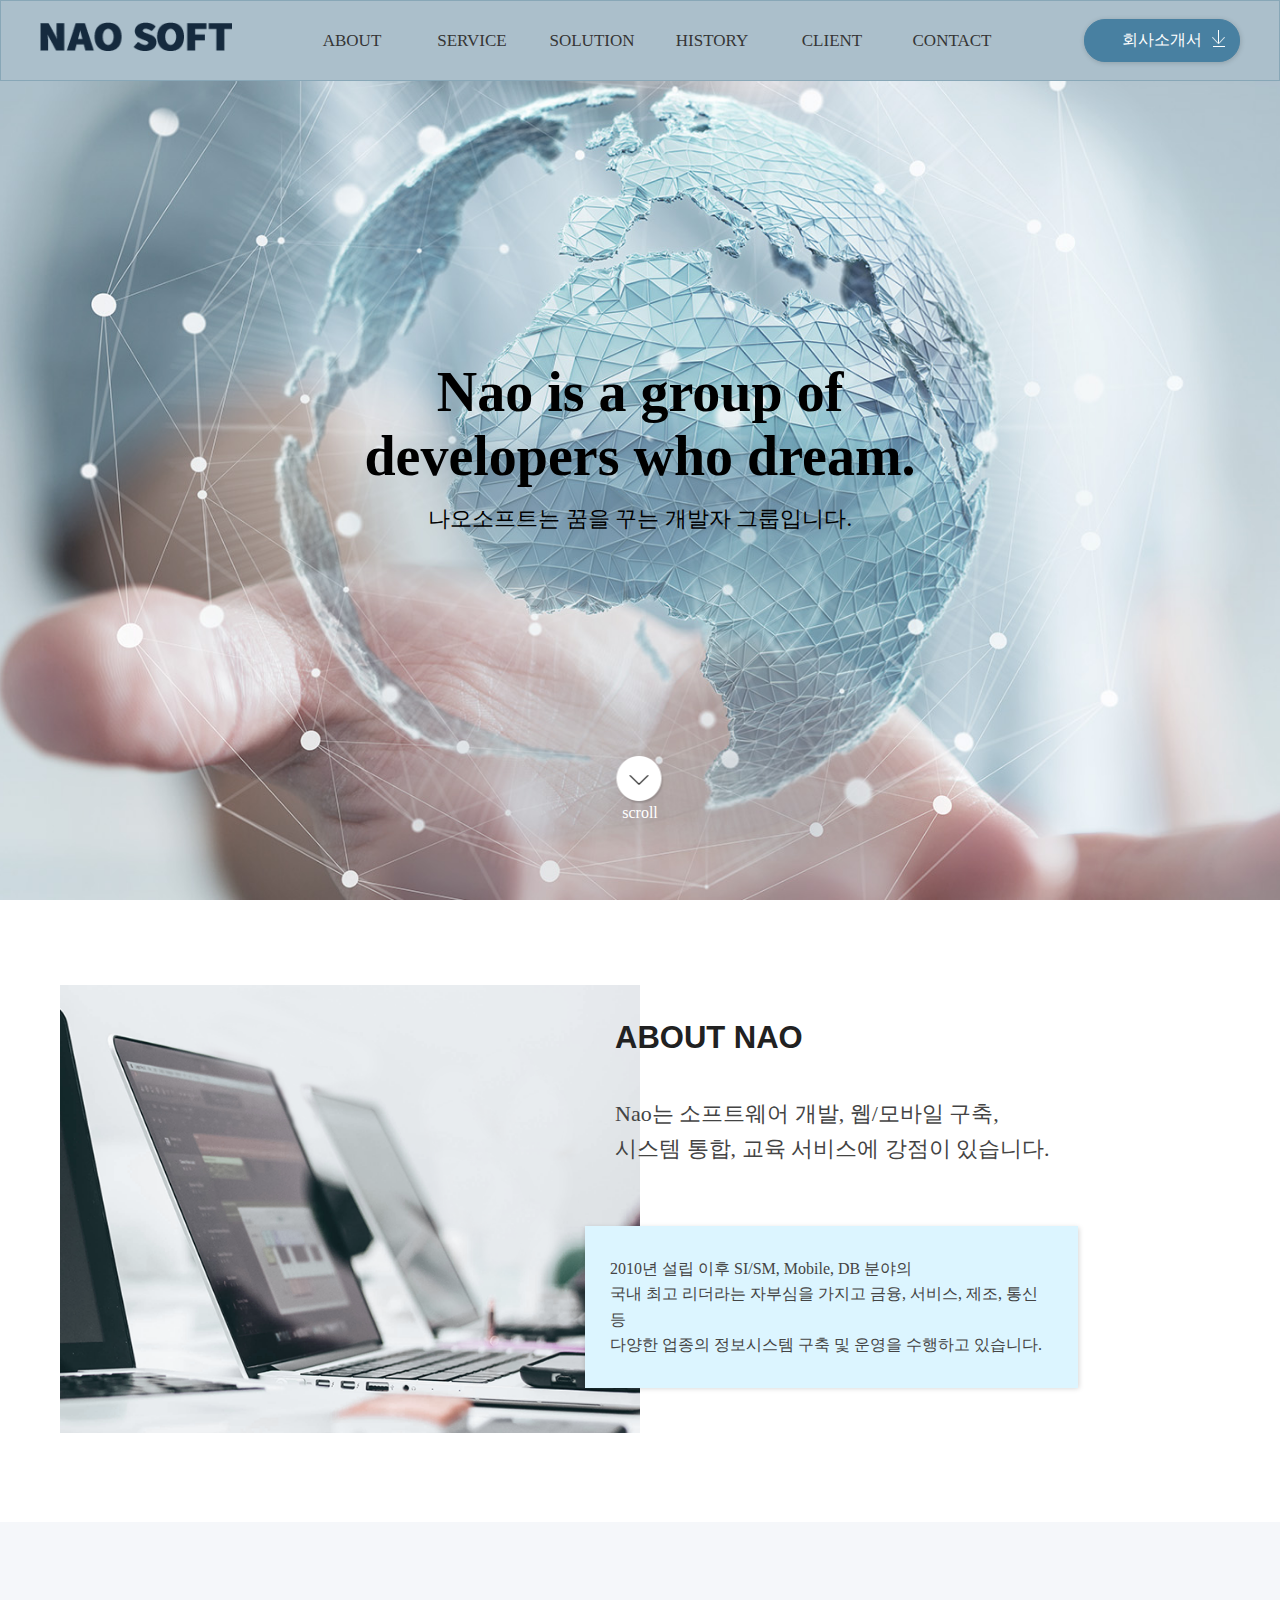
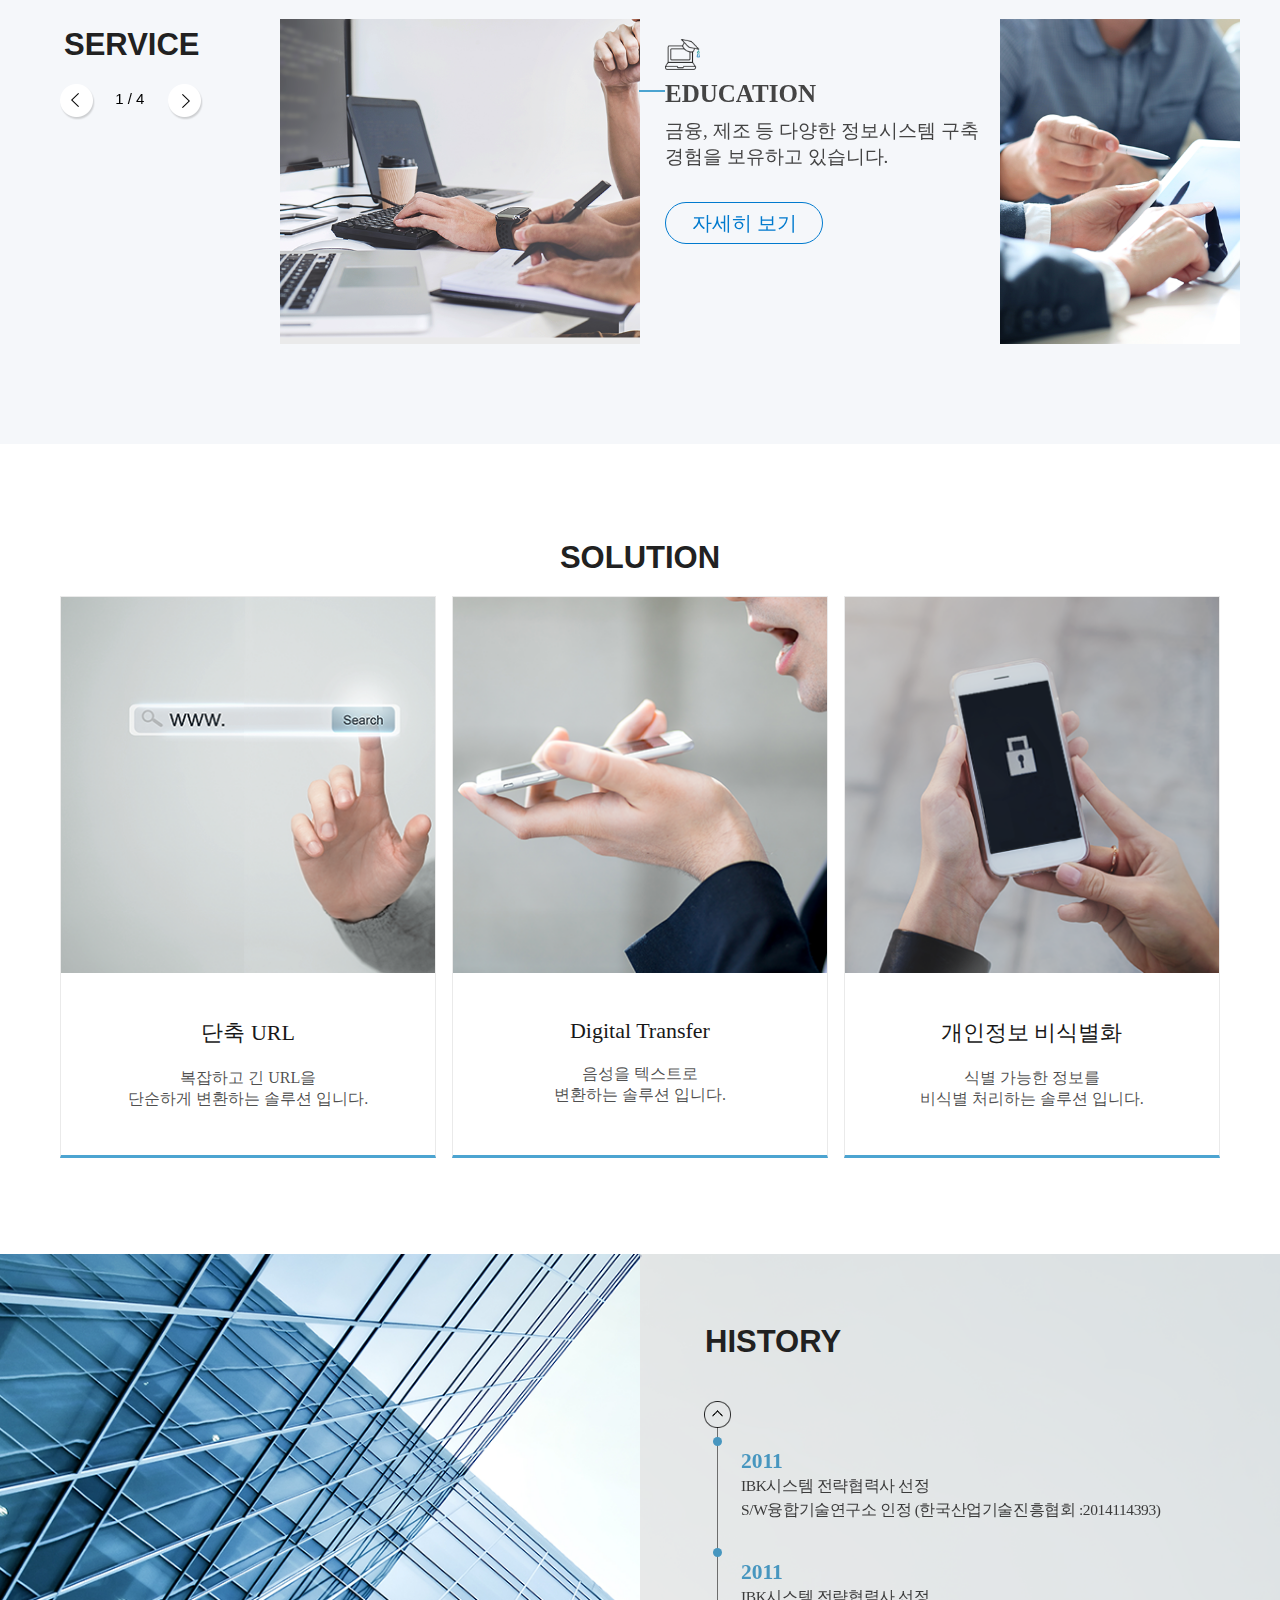
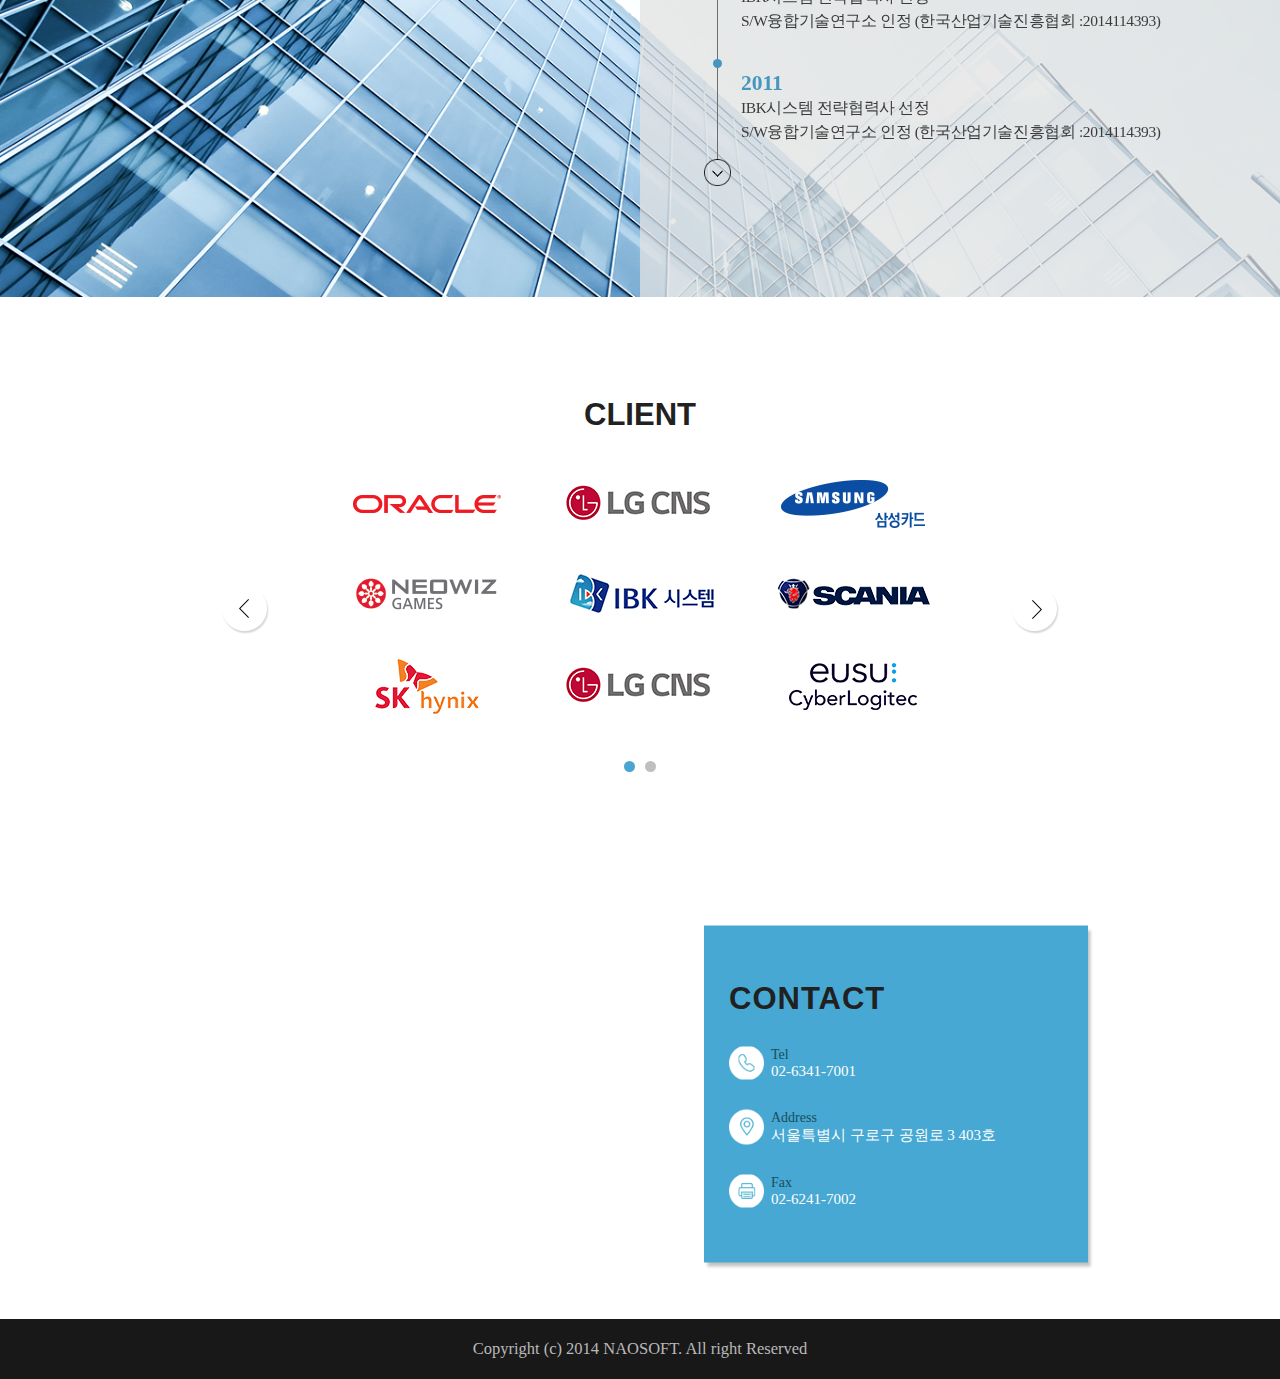
==== index.html @ 47327c45 "호버효과 적용,smooth scrolling 적용" ====
<!DOCTYPE html>
<html lang="en">
<head>
  <meta charset="UTF-8">
  <meta name="viewport" content="width=device-width, initial-scale=1.0">
  <meta http-equiv="X-UA-Compatible" content="ie=edge">
  <link rel="stylesheet" href="css/slick.css">
  <link rel="stylesheet" href="css/common.css">
  <link rel="stylesheet" href="css/style.css">
  <link rel="stylesheet" href="css/responsive.css">
  <script src="https://ajax.googleapis.com/ajax/libs/jquery/3.3.1/jquery.min.js"></script>
  <script src="js/slick.min.js"></script>
  <script src="js/script.js"></script>
  <script type="text/javascript" src="//dapi.kakao.com/v2/maps/sdk.js?appkey=19be4aeec801387f4e645028c1d487b9"></script>
    <script type="text/javascript">
	$(window).on('load', function() {
		var container = document.getElementById('map'); //지도를 담을 영역의 DOM 레퍼런스
		var options = { //지도를 생성할 때 필요한 기본 옵션
			center: new daum.maps.LatLng(37.497402,126.896035), //지도의 중심좌표.
			level: 3 //지도의 레벨(확대, 축소 정도)
		};

		var map = new daum.maps.Map(container, options); //지도 생성 및 객체 리턴
		var markerPosition  = new daum.maps.LatLng(37.49770940457292,126.89224209845406); 
		//마커를 생성합니다
		var marker = new daum.maps.Marker({
		    position: markerPosition
		});

		// 마커가 지도 위에 표시되도록 설정합니다
		marker.setMap(map);
	})
	</script>
<title>나오소프트</title>
</head>
<body>
  <div id="nao_app">
    <!-- header -->
    <div id="header">
      <!-- desktop nav -->
      <nav class="nav is-desktop">
        <div class="wrap flex_box row">
          <h1 class="header_logo">
            <a href="#">
              <img src="images/logo.png" alt="">
            </a>
          </h1>
          <ul class="nav_menu flex_box row">
            <li class="nav_item"><a data-target="#about" href="#">about</a></li>
            <li class="nav_item"><a data-target="#service" href="#">service</a></li>
            <li class="nav_item"><a data-target="#solution" href="#">solution</a></li>
            <li class="nav_item"><a data-target="#history" href="#">history</a></li>
            <li class="nav_item"><a data-target="#client" href="#">client</a></li>
            <li class="nav_item"><a data-target="#contact" href="#">contact</a></li>
          </ul>
          <span class="company_info">
            <a href="">
              회사소개서             
            </a>
          </span>
        </div>
      </nav>
      <!-- mobile nav -->
      <nav class="nav is-mobile">
        <div class="wrap flex_box row">
          <span class="company_info">
            <a href="#">
              <img src="images/company_info_img.png" alt="">             
            </a>
          </span>
          <h1 class="header_logo">
            <a href="#">
              <img src="images/logo.png" alt="">
            </a>
          </h1>
          <span class="menu_btn">
            <a href="#">
              <img class="open" src="images/burger_btn.png" alt="">
              <img class="close" src="images/close_btn.png" alt="">
            </a>
          </span>
        </div>
      </nav>
    </div>
    <!-- end header -->

    <!-- top visual area -->
    <div class="top_visual">
      <div class="wrap">
        <div class="txt_box">
          <h2 class="title">
            Nao is a group of <br> 
            developers who dream.
          </h2>
          <h3 class="sub_title">
            나오소프트는 꿈을 꾸는 개발자 그룹입니다.
          </h3>
        </div>
        <a href="" id="scroll_btn">
          <img src="images/scroll_down.png" alt="">
          <span>scroll</span>
        </a>
      </div>
    </div>
    <!-- end top visual area -->
    
    <!-- main contents -->
    <div id="main">
      <div class="container">
        
        <!-- section about -->
        <div id="about" class="section about">
          <div class="wrap">
            <div class="inner">
              <!-- desktop -->
              <div class="flex_box row is-desktop">
                <div class="about_img">
                  <img src="images/about/2.about_img.png" alt="">
                </div>
                <div class="about_txt">
                  <div class="txt_wrap">
                    <h3 class="section_title">
                      ABOUT NAO
                    </h3>
                    <p class="txt1">
                      Nao는 소프트웨어 개발, 웹/모바일 구축,<br>
                      시스템 통합, 교육 서비스에 강점이 있습니다.
                    </p>
                    <p class="txt2">
                      2010년 설립 이후 SI/SM, Mobile, DB 분야의 <br>
                      국내 최고 리더라는 자부심을 가지고 금융, 서비스, 제조, 통신 등 <br>
                      다양한 업종의 정보시스템 구축 및 운영을 수행하고 있습니다.
                    </p>
                  </div>
                </div>
              </div>
              <!-- mobile -->
              <div class="m_about_cont is-mobile">
                <img src="images/about/about_sec.png" alt="">
              </div>
            </div>
          </div>
        </div>
        <!-- end section about -->

        <!-- section service -->
        <div id="service" class="section service">
          <div class="wrap">
            <div class="inner">
              <div class="slide_container">
                <h3 class="section_title">
                  SERVICE
                </h3>
                <ul class="service_slide">
                  <li class="slide_item">
                    <div class="flex_box">
                      <div class="img_wrap">
                        <img class="slide_img" src="images/service/edu.png" alt="">
                      </div>
                      <div class="desc">
                        <img src="images/service/edu_icon.png" alt="" class="icon">
                        <h4 class="type">EDUCATION</h4>
                        <p class="info">
                          금융, 제조 등 다양한 정보시스템 구축 <br>
                          경험을 보유하고 있습니다.
                        </p>
                        <a id="edu" class="more" href="#">자세히 보기</a>
                      </div>
                    </div>
                  </li>
                  <li class="slide_item">
                    <div class="flex_box">
                      <div class="img_wrap">
                        <img class="slide_img" src="images/service/ito.png" alt="">
                      </div>
                      <div class="desc">
                        <img src="images/service/ito_icon.png" alt="" class="icon">
                        <h4 class="type">ITO</h4>
                        <p class="info">
                          금융, 제조 등 다양한 정보시스템 구축 <br>
                          경험을 보유하고 있습니다.
                        </p>
                        <a id="ito" class="more" href="#">자세히 보기</a>
                      </div>
                    </div>
                  </li>
                  <li class="slide_item">
                    <div class="flex_box">
                      <div class="img_wrap">
                        <img class="slide_img" src="images/service/sism.png" alt="">
                      </div>
                      <div class="desc">
                        <img src="images/service/sism_icon.png" alt="" class="icon">
                        <h4 class="type">SI/SM</h4>
                        <p class="info">
                          금융, 제조 등 다양한 정보시스템 구축 <br>
                          경험을 보유하고 있습니다.
                        </p>
                        <a id="sism" class="more" href="#">자세히 보기</a>
                      </div>
                    </div>
                  </li>
                  <li class="slide_item">
                    <div class="flex_box">
                      <div class="img_wrap">
                        <img class="slide_img" src="images/service/mobile.png" alt="">
                      </div>
                      <div class="desc">
                        <img src="images/service/mobile_icon.png" alt="" class="icon">
                        <h4 class="type">MOBILE</h4>
                        <p class="info">
                          금융, 제조 등 다양한 정보시스템 구축 <br>
                          경험을 보유하고 있습니다.
                        </p>
                        <a id="mobile" class="more" href="#">자세히 보기</a>
                      </div>
                    </div>
                  </li>
                </ul>
                <div class="w_bg is-desktop"></div>
              </div> 
            </div>
          </div>
        </div>
        <!-- end section service -->
        
        <!-- section solution -->
        <div id="solution" class="section solution">
          <div class="wrap">
            <div class="inner">
              <h3 class="section_title">
                SOLUTION
              </h3>
              <!-- desktop -->
              <ul class="solution_list flex_box is-desktop">
                <li class="solution_item">
                  <a class="shorten" href="#">
                    <img class="solution_img" src="images/solution/shorten.png" alt="">
                    <img class="solution_img hover" src="images/solution/shorten_hover.png" alt="">
                    <div class="desc">
                      <h4 class="type">단축 URL</h4>
                      <p class="info">
                        복잡하고 긴 URL을 <br>
                        단순하게 변환하는 솔루션 입니다.
                      </p>
                    </div>
                  </a>
                </li>
                <li class="solution_item">
                  <a class="voice" href="#">
                    <img class="solution_img" src="images/solution/voice.png" alt="">
                    <img class="solution_img hover" src="images/solution/voice_hover.png" alt="">
                    <div class="desc">
                      <h4 class="type">Digital Transfer</h4>
                      <p class="info">
                        음성을 텍스트로 <br>
                        변환하는 솔루션 입니다.
                      </p>
                    </div>
                  </a>
                </li>
                <li class="solution_item">
                  <a class="privacy" href="#">
                    <img class="solution_img" src="images/solution/privacy.png" alt="">
                    <img class="solution_img hover" src="images/solution/privacy_hover.png" alt="">
                    <div class="desc">
                      <h4 class="type">개인정보 비식별화</h4>
                      <p class="info">
                        식별 가능한 정보를 <br>
                        비식별 처리하는 솔루션 입니다.
                      </p>
                    </div>
                  </a>
                </li>
              </ul>
              <!-- mobile -->
              <ul class="solution_list is-mobile">
                <li>
                  <a class="shorten" href="#">
                    <img src="images/solution/m_shorten.png" alt="">
                  </a>
                </li>
                <li>
                  <a class="voice" href="#">
                    <img src="images/solution/m_voice.png" alt="">
                  </a>
                </li>
                  <li>
                  <a class="privacy" href="#">
                    <img src="images/solution/m_privacy.png" alt="">
                  </a>
                </li>
              </ul>
            </div>
          </div>
        </div>
        <!-- end section solution -->
        
        <!-- section history -->
        <div id="history" class="section history">
          <div class="wrap">
            <h3 class="section_title is-mobile">
              HISTORY
            </h3>
            <div class="inner">
              <div class="flex_box">
                <div class="history_visual"></div>
                <div class="slide_container">
                  <div class="slide_wrap">
                    <h3 class="section_title is-desktop">
                      HISTORY
                    </h3>
                    <div class="history_list">
                      <ul class="history_slide">
                        <li class="history_item">
                          <h5 class="year">2011</h5>
                          <p class="content">
                            IBK시스템 전략협력사 선정 <br>
                            S/W융합기술연구소 인정 (한국산업기술진흥협회 :2014114393)
                          </p>
                        </li>
                        <li class="history_item">
                          <h5 class="year">2011</h5>
                          <p class="content">
                            IBK시스템 전략협력사 선정 <br>
                            S/W융합기술연구소 인정 (한국산업기술진흥협회 :2014114393)
                          </p>
                        </li>
                        <li class="history_item">
                          <h5 class="year">2011</h5>
                          <p class="content">
                            IBK시스템 전략협력사 선정 <br>
                            S/W융합기술연구소 인정 (한국산업기술진흥협회 :2014114393)
                          </p>
                        </li>
                        <li class="history_item">
                          <h5 class="year">2011</h5>
                          <p class="content">
                            IBK시스템 전략협력사 선정 <br>
                            S/W융합기술연구소 인정 (한국산업기술진흥협회 :2014114393)
                          </p>
                        </li>
                        <li class="history_item">
                          <h5 class="year">2011</h5>
                          <p class="content">
                            IBK시스템 전략협력사 선정 <br>
                            S/W융합기술연구소 인정 (한국산업기술진흥협회 :2014114393)
                          </p>
                        </li>
                        <li class="history_item">
                          <h5 class="year">2011</h5>
                          <p class="content">
                            IBK시스템 전략협력사 선정 <br>
                            S/W융합기술연구소 인정 (한국산업기술진흥협회 :2014114393)
                          </p>
                        </li>
                        <li class="history_item">
                          <h5 class="year">2011</h5>
                          <p class="content">
                            IBK시스템 전략협력사 선정 <br>
                            S/W융합기술연구소 인정 (한국산업기술진흥협회 :2014114393)
                          </p>
                        </li>
                        <li class="history_item">
                          <h5 class="year">2011</h5>
                          <p class="content">
                            IBK시스템 전략협력사 선정 <br>
                            S/W융합기술연구소 인정 (한국산업기술진흥협회 :2014114393)
                          </p>
                        </li>
                      </ul>
                    </div>
                  </div>
                </div>
              </div>
            </div>
          </div>
        </div>
        <!-- end section history -->
        
        <!-- section client -->
        <div id="client" class="section client">
          <div class="wrap">
            <div class="inner">
              <h3 class="section_title">
                  CLIENT
              </h3>     
              <div class="slide_container">
                <ul class="client_slide">
                  <li class="client_item">
                    <div class="clients">
                      <ul class="flex_box">
                        <li><img src="images/client/oracle.png" alt=""></li>
                        <li><img src="images/client/lg_cns.png" alt=""></li>
                        <li><img src="images/client/samsung.png" alt=""></li>
                        <li><img src="images/client/neowiz.png" alt=""></li>
                        <li><img src="images/client/ibk.png" alt=""></li>
                        <li><img src="images/client/scania.png" alt=""></li>
                        <li><img src="images/client/sk.png" alt=""></li>
                        <li><img src="images/client/lg_cns.png" alt=""></li>
                        <li><img src="images/client/eusu.png" alt=""></li>
                      </ul>
                    </div>
                  </li>
                  <li class="client_item">
                    <div class="clients">
                      <ul class="flex_box">
                        <li><img src="images/client/oracle.png" alt=""></li>
                        <li><img src="images/client/lg_cns.png" alt=""></li>
                        <li><img src="images/client/samsung.png" alt=""></li>
                        <li><img src="images/client/neowiz.png" alt=""></li>
                        <li><img src="images/client/ibk.png" alt=""></li>
                        <li><img src="images/client/scania.png" alt=""></li>
                        <li><img src="images/client/sk.png" alt=""></li>
                        <li><img src="images/client/lg_cns.png" alt=""></li>
                        <li><img src="images/client/eusu.png" alt=""></li>
                      </ul>
                    </div>
                  </li>
                </ul>
              </div>         
            </div>
          </div>  
        </div>
        <!-- end section client -->
        
        <!-- section contact -->
        <div id="contact" class="section contact">
          <div class="wrap">
            <h3 class="section_title is-mobile">
              CONTACT
            </h3>
            <div class="inner">
              <div id="map" style="width:100%;">
                
              </div>
              <div class="contact_info">
                <h3 class="section_title is-desktop">
                  CONTACT
                </h3>
                <p class="tel">
                  <span>Tel</span>
                  <span>02-6341-7001</span>
                </p>
                <p class="address">
                  <span>Address</span>
                  <span>서울특별시 구로구 공원로 3 403호</span>
                </p>
                <p class="fax">
                  <span>Fax</span>
                  <span>02-6241-7002</span>
                </p>
              </div>
            </div>
          </div>
        </div>
        <!-- end section contact -->
      
      </div>
    </div>
    <!-- end main contents -->

    <!-- footer -->
    <div id="footer">
      <p class="copyright">
        Copyright (c) 2014 NAOSOFT. All right Reserved
      </p>
    </div>
    <!-- end footer -->

    <!-- when the open mobile menu open -->
    <div id="dim" class="is-mobile"></div>
    <div id="m_menu_list" class="is-mobile">
      <ul>
        <li class="menu_li">
          <a href="#about">about</a>
        </li>
        <li class="menu_li">
          <a href="#service">service</a>
        </li>
        <li class="menu_li">
          <a href="#solution">solution</a>
        </li>
        <li class="menu_li">
          <a href="#history">history</a>
        </li>
        <li class="menu_li">
          <a href="#client">client</a>
        </li>
        <li class="menu_li">
          <a href="#contact">contact</a>
        </li>
      </ul>
    </div>
    <a href="#" class="btn_top">
      <img src="images/top_btn.png" alt="위로가기">
    </a>
  </div>
  <!-- popups service-->
  <div id="popups_bg">
    <div id="popups">
      <span class="sub_tit">
        Service
      </span>
      <h3 class="main_tit"></h3>
      <p class="message">
        하단의 내용이외에도 다수<span class="service_type"></span>프로젝트들을 수행했습니다.
      </p>
      <div class="table_img">
        <img class="is-desktop" src="images/service/sism_pop.png" alt="">
        <img class="is-mobile" src="images/service/m_sism_pop.png" alt="">
      </div>
      <a href="#" class="pop_close">
        <img src="images/close_btn.png" alt="">
      </a>
    </div>
  </div>  
  <!-- end  popups service-->
  
  <!-- popups solution -->
  <div id="popups_bg2">
    <div id="popups2">
      <span class="sub_tit">Solution</span>
      <h3 class="main_tit">개인정보 비식별화</h3>
      <ul class="tab_menu flex_box">
        <li class="tab_list tab_list1 active"><a href="#">개인정보 비식별화 소개</a></li>
        <li class="tab_list tab_list1"><a href="#">개인정보 비식별화 적용</a></li>
      </ul>
      <div class="tab_cont">
        <div class="cont cont1 active">
          <img class="is-desktop" src="images/solution/privacy_pop1.png" alt="">
          <img class="is-mobile" src="images/solution/m_privacy_pop1.png" alt="">
        </div>
        <div class="cont cont2">
          <img class="is-desktop" src="images/solution/m_privacy_pop2.png" alt="">
          <img class="is-mobile" src="images/solution/m_privacy_pop2.png" alt="">
        </div>
      </div>
      <a href="#" class="pop_close">
        <img src="images/close_btn.png" alt="">
      </a>
    </div>
  </div>
  <!-- en popups solution -->
</body>
</html>
---- css/common.css ----
* {
  box-sizing: border-box;
}
*, body {
  margin: 0;
  padding: 0;
}

h1,h2,h3,h4,h5,h6,ul,li,p {
  margin: 0;
  padding: 0;
}

ul,li {
  list-style-type: none;
}

a {
  color: #000;
  text-decoration: none;
}

img {
  max-width: 100%;
}


/* css modules */

.cf {
  display: table;
  content: '';
  clear: both;
}

.flex_box {
  display: flex;
}

.flex_box.row {
  flex-direction: row;
}
---- css/style.css ----
/* naosoft css */

/*------ header area -----*/
#header {
  position: fixed;
  top: 0;
  left: 0;
  right: 0;
  z-index: 9999;
}
#header .nav {
  width: 100%;
  background: #abbfcb;
  border: 1px solid #88a7b7;
}
.nav .wrap {
  max-width: 1200px;
  margin: 0 auto;
  padding: 18px 0;
  justify-items: center;
  align-items: center;
}
.nav .wrap .header_logo {
  width: 17%;
  margin-right: 4%;
}
.header_logo a img {
  max-width: 192px;
  width: 100%;
}
.nav .wrap .nav_menu {
  width: 60%;
}
.nav_menu .nav_item {
  width: 16.66666667%;
  text-align: center;
}
.nav_menu .nav_item a {
  font-size: 17px;
  color: #353535;
  text-transform: uppercase;
}
.nav_menu .nav_item a:hover {
  font-weight: bold;
  cursor: pointer;
}
.nav .wrap .company_info {
  width: 13%;
  margin-left: 6%;
  display: block;
  text-align: right;
}
.nav .wrap .company_info a {
  padding: 10px 0;
  width: 100%;
  display: block;
  text-align: center;
  color: #fff;
  font-size: 16px;
  box-shadow: .5px .9px 5px 0.1px rgba(0, 0, 0, 0.17);
  border: 1px solid #4880a1;
  background: #4880a1 url(../images/download_btn.png) 127px 10px no-repeat;
  border-radius: 21px;  
  -webkit-border-radius: 21px;
  -moz-border-radius: 21px;
  -ms-border-radius: 21px;
  -o-border-radius: 21px;
}
.nav .wrap .company_info a:hover {
  background: transparent;
  border: 1px solid #000;
  color: #000;
  background: url(../images/download_btn_hover.png) 127px 10px no-repeat;
}
/*------ end header area -----*/

/*------ top visual area -----*/
.top_visual {
  position: relative;
  height: 100vh;
  background: url(../images/top_visual.jpg) center no-repeat;
  background-size: cover;
}
.top_visual .wrap {
  padding-top: 40vh;
}
.top_visual .wrap .txt_box .title {
  text-align: center;
  font-size: 56px;
}
.top_visual .wrap .txt_box .sub_title {
  padding-top: 15px;
  text-align: center;
  font-size: 22.4px;
  font-weight: normal;
}
#scroll_btn {
  position: absolute;
  top: 84%;
  left: 50%;
  transform:translate(-50%,0);
  -webkit-transform:translate(-50%,0);
  -moz-transform:translate(-50%,0);
  -ms-transform:translate(-50%,0);
  -o-transform:translate(-50%,0);
}
#scroll_btn img {
  display: block;
}
#scroll_btn span {
  display: block;
  text-align: center;
  color: #fff;
}
/*------ end top visual area -----*/

/*------ main -----*/
#main {
  color: #444;
}

#main .section_title {
  font-size: 31px;
  color: #212121;
  font-family: 'NotoSansCJKkr', sans-serif;
}
/*------ end main -----*/

/*------ section about area -----*/
.about .wrap {
  padding: 85px 0;
}     
.about .wrap .inner {
  max-width: 1160px;
  margin: 0 auto;
}     
.about .wrap .inner .about_img {
  width: 50%;
}
.about .wrap .inner .about_txt {
  width: 50%;
}
.about .wrap .inner .about_txt .txt_wrap {
  position: relative;
  left: -55px;
  width: 85%;
}
.about_txt .txt_wrap .section_title {
  padding: 35px 0 0 30px;
}
.about_txt .txt_wrap .txt1 {
  padding: 40px 0 0 30px;
  font-size: 22px;
  font-weight: 500;
  line-height: 1.6;
}
.about_txt .txt_wrap .txt2 {
  margin-top: 12%;
  padding: 30px 25px;
  line-height: 1.6;
  box-shadow: 0.5px 0.9px 5px 0.1px rgba(0, 0, 0, 0.17);
  background-color: #dcf5ff;
}
/*------ end section about area -----*/

/*------ section service area -----*/
.service .wrap .section_title {
  position: absolute;
  top: 20%;
  left: 2%;
  z-index: 666;
}
.service .wrap {
  background-color: #f5f7fa;
}
.service .wrap .slide_container {
  position: relative;
  padding: 77px 0 80px;
  max-width: 1200px;
  margin: 0 auto;
}
.service .wrap .slide_container .w_bg {
  position: absolute;
  top: 77px;
  width: 20%;
  left: 0;
  bottom: 80px;
  background: #f5f7fa;
}
.service_slide {
  margin: 20px 0;
}
.service_slide .slide_item .img_wrap {
  width: 50%;
}
.service_slide .slide_item .img_wrap img {
  margin-left: auto;
  width: 100%;
}
.service_slide .slide_item .desc {
  width: 50%;
  padding: 20px 15px 0 25px;
}
.service_slide .slide_item .desc .icon {
  max-width: 35px;
}
.service_slide .slide_item .desc .type {
  position: relative;
  padding-top: 10px;
  font-size: 25px;
}
.service_slide .slide_item .desc .type::before {
  position: absolute;
  content: '';
  display: block;
  height: 2px;
  width: 26px;
  background-color: #4ca4d1;
  left: -26px;
  top: 52%;
}
.service_slide .slide_item .desc .info {
  padding-top: 10px;
  font-size: 1.5vw;
}
.service_slide .slide_item .desc .more {
  margin-top: 10%;
  padding: 2% 8%;
  font-size: 1.5vw;
  display: inline-block;
  color: #017ace;
  border: 1px solid #017ace;
  border-radius: 25px;
  -webkit-border-radius: 25px;
  -moz-border-radius: 25px;
  -ms-border-radius: 25px;
  -o-border-radius: 25px;
}
.service_slide .slick-arrow {
  z-index: 9888;
  border: 0;
  background: none;
  text-indent: -9999px;
  padding: 20px 25px;
  outline: none;
  cursor: pointer;
  top: 17%;
}
.service_slide .slick-dots {
  position: absolute;
  top: 18.5%;
  left: 4.6%;
  z-index: 666;
}
.service_slide .slick-dots li {
  display: none;  
}
.service_slide .slick-dots li button {
  border: 0;
  background: none;
  font-size: 15px;
  padding: 10.5px 20px;
}
.service_slide .slick-dots li.slick-active {
  display: inline-block;
}
.service_slide .slick-prev {
  position: absolute;
  left: 1%;
  background: url(../images/service/slide_l.png) center no-repeat;
}
.service_slide .slick-next {
  position: absolute;
  left: 10%;
  background: url(../images/service/slide_r.png) center no-repeat;
}
/*------ end section service area -----*/

/*------ section solution area -----*/
.solution .wrap {
  padding: 96px 0;
  max-width: 1160px;
  margin: 0 auto;
}
.solution .wrap .section_title {
  text-align: center;
}
.solution .wrap .solution_list {
  margin: 20px -0.666667% 0;
}
.solution_list .solution_item {
  width: 32%;
  margin: 0 0.666667%;
  border: 1px solid #e9e9e9e9;
  border-bottom: 3px solid #4ca4d1;
}
.solution_list .solution_item a {
  display: block;
}
.solution_list .solution_item a img {
  vertical-align: bottom;
}
.solution_list .solution_item a img.hover {
  display: none;
}
.solution_list .solution_item a:hover img {
  display: none;
}
.solution_list .solution_item a:hover img.hover {
  display: block;
}
.solution_item a .desc {
  text-align: center;
  padding: 45px 0;
}
.solution_item a .desc .type {
  font-size: 22px;
  font-weight: 500;
  opacity: 0.9;
}
.solution_item a .desc .info {
  margin-top: 20px;
  font-size: 16px;
  color: rgba(0, 0, 0, 0.7);
}
/*------ end section solution area -----*/

/*------ section history area -----*/
.history .wrap .inner {
  background: url(../images/history/history_visual.png) center no-repeat;
  background-size: cover;
}
.history .wrap .history_visual {
  width: 50%;
}
.history .wrap .slide_container {
  background-color: rgba(225,225,225,0.75);
  width: 50%;
}
.history .wrap .slide_container .slide_wrap {
  padding: 70px 0 70px 65px;
  margin-right: auto;
}

.history_list {
  position: relative;
  padding: 67px 0;
}
.history_item {
  height: 100%;
}
.history_item::after {
  position: absolute;
  top: 0;
  left: 12px;
  content: '';
  display: block;
  background-color: #6d6d6d;
  height: 100%;
  width: 1px;
}
.history_list .slick-arrow {
  position: absolute;
  border: 0;
  background: none;
  text-indent: -99999px;
  padding: 20px 25px;
  z-index: 9888;
  left: -13px;
  outline: none;
}
.history_list .slick-prev {
  background: url(../images/history/top.png) center no-repeat;
  background-size: 27px;
  top: -40px;
}
.history_list .slick-next {
  background: url(../images/history/down.png) center no-repeat;
  background-size: 27px;
  bottom: -40px;
}
.history_item {
  padding: 0 0 0 35px;
}
.history_item .year {
  padding-top: 20px;
  position: relative;
  font-size: 21.5px;
  font-weight: bold;
  color: #4796bf;
}
.history_item .year::after {
  position: absolute;
  top: 8px;
  left: -28px;
  z-index: 1111;
  width: 9px;
  height: 9px;
  content: '';
  display: block;
  background-color: #4796bf;
  border-radius: 50%;
  -webkit-border-radius: 50%;
  -moz-border-radius: 50%;
  -ms-border-radius: 50%;
  -o-border-radius: 50%;
}
.history_item .content {
  padding-bottom: 15px;
  font-size: 15.5px;
  line-height: 1.58;
  letter-spacing: -0.4px;
  text-align: left;
  color: #3b3b3b;
}
/*------ end section history area -----*/

/*------ section client area -----*/
.client .wrap {
  padding: 100px 0 60px;
}
.client .wrap .section_title {
  text-align: center;
}
.client .wrap .slide_container {
  max-width: 840px;
  margin: 0 auto;
  padding: 30px 100px;
}
.client .wrap .slide_container .slick-arrow {
  position: absolute;
  top: 38%;
  background: none;
  border: 0;
  text-indent: -99999px;
  padding: 20px 25px;
}
.client .wrap .slide_container .slick-prev {
  background: url(../images/client/btn_l.png) center no-repeat;
  left: -100px;
}
.client .wrap .slide_container .slick-next {
  background: url(../images/client/btn_r.png) center no-repeat;
  right: -100px;
}
.client .wrap .slide_container .slick-dots {
  padding-top: 30px;
  text-align: center;
}
.client .wrap .slide_container .slick-dots::after {
  clear: both;
  display: table;
  content: '';
}
.client .wrap .slide_container .slick-dots li {
  width: 11px;
  height: 11px;
  margin: 0 5px;
  display: inline-block;
  text-indent: -99999px;
  background: #bfbfbf;
  border: 0;
  border-radius: 50%;
  -webkit-border-radius: 50%;
  -moz-border-radius: 50%;
  -ms-border-radius: 50%;
  -o-border-radius: 50%;
}
.client .wrap .slide_container .slick-dots li.slick-active {
  background: #4ca4d1;
}
.clients ul {
  flex-wrap: wrap;
}
.clients ul li {
  width: 33.333333%;
  display: flex;
  justify-content: center;
  align-items: center;
}
.clients ul li img {
  max-width: 100%;
  display: block;
  margin: 0 auto;
  padding: 17px 0;
  vertical-align: middle;
}
/*------ end section client area -----*/

/*------ contact client area -----*/
.contact .wrap .inner {
  position: relative;
}
.contact_info {
  position: absolute;
  top: 50%;
  right: 15%;
  max-width: 420px;
  min-width: 320px;
  width: 30%;
  padding: 55px 25px;
  background-color: #46a8d3;
   box-shadow: 2.5px 4.3px 3px 0px rgba(0, 0, 0, 0.24);
  transform: translate(0,-50%);
  -webkit-transform: translate(0,-50%);
  -moz-transform: translate(0,-50%);
  -ms-transform: translate(0,-50%);
  -o-transform: translate(0,-50%);
}
.contact_info .section_title {
  font-size: 26px;
  font-weight: bold;
  text-align: left;
  color: #fff;
  letter-spacing: 1px;
}
.contact_info p {
  padding-left: 42px;
  margin-top: 30px;
}
.contact_info p.tel {
  background: url(../images/contact/tel_icon.png) left center no-repeat;
  background-size: 35px;
}
.contact_info p.address {
  background: url(../images/contact/address_icon.png) left center no-repeat;
  background-size: 35px;
}
.contact_info p.fax {
  background: url(../images/contact/fax_icon.png) left center no-repeat;
  background-size: 35px;
}
.contact_info p span {
  display: block;
}
.contact_info p span:first-child {
  color: #1b4e5d;
  font-size: 14px;
}
.contact_info p span:last-child {
  color: #fff;
  font-size: 15px;
}
#map {
  height: 50vh;
}
/*------ end contact client area -----*/

/*------ footer area -----*/
#footer {
  padding: 20px 0;
  background: #181818;
}

#footer .copyright {
  font-size: 16.5px;
  font-weight: 300;
  text-align: center;
  color: #b8b8b8;
}
.btn_top {
  position: fixed;
  bottom: 40px !important;
  right: -40px;
  z-index: 9996;
  opacity: 0;
  transition: .3s all ease-in;
  -webkit-transition: .3s all ease-in;
  -moz-transition: .3s all ease-in;
  -ms-transition: .3s all ease-in;
  -o-transition: .3s all ease-in;
}
.btn_top.on {
  right: 50px;
  bottom: 120px !important;
  opacity: 1;
}
/*------ end footer area -----*/

/* popups service */
#popups_bg {
  display: none;
  background: rgba(0, 0, 0, 0.6);
  position: fixed;
  top: 0;
  left: 0;
  right: 0;
  bottom: 0;
  z-index: 99999;
}
#popups {
  position: fixed;
  top: 50%;
  left: 50%;
  max-width: 1200px;
  width: 85%;
  padding: 45px 25px;
  background: #fff;
  transform: translate(-50%,-50%);
  -webkit-transform: translate(-50%,-50%);
  -moz-transform: translate(-50%,-50%);
  -ms-transform: translate(-50%,-50%);
  -o-transform: translate(-50%,-50%);
}
#popups .sub_tit {
  color: #ccc;
  font-size: 16px;
}

#popups .main_tit {
  font-size: 27px;
  padding: 8px 0;
}
#popups .message {
  padding-bottom: 20px;
}
/* end popups service */

/* popups solution */
#popups_bg2 {
  display: none;
  background: rgba(0, 0, 0, 0.6);
  position: fixed;
  top: 0;
  left: 0;
  right: 0;
  bottom: 0;
  z-index: 99999;
}
#popups2 {
  position: fixed;
  top: 50%;
  left: 50%;
  max-width: 1200px;
  width: 90%;
  height: auto;
  padding: 45px 15px;
  background: #fff;
  transform: translate(-50%,-50%);
  -webkit-transform: translate(-50%,-50%);
  -moz-transform: translate(-50%,-50%);
  -ms-transform: translate(-50%,-50%);
  -o-transform: translate(-50%,-50%);
}
#popups2 .sub_tit {
  display: block;
  text-align: center;
  color: #ccc;
  font-size: 16px;
}
#popups2 .main_tit {
  font-size: 27px;
  padding: 10px 0 25px;
  text-align: center;
}
#popups2 .tab_list {
  width: 50%;  
}
#popups2 .tab_list a {
  display: block;
  text-align: center;
  padding: 17px 0;
  font-size: 18px;
  cursor: pointer;
  border: 1px solid #a0a0a0;
}
#popups2 .tab_list.active a {
  color: #fff;
  background: #64b2e9;
  border: 1px solid #64b2e9;
  font-weight: bold;
}
#popups2 .tab_cont .cont {
  display: none;
  padding-top: 25px;
}
#popups2 .tab_cont .cont.active {
  display: block;
}
/* end popups solution */

/* popups common */
.pop_close {
  position: absolute;
  top:45px;
  right: 25px;
}
.pop_close img {
  max-width: 25px;
}
/* end popups common */
---- css/responsive.css ----
.is-mobile {
  display: none !important;
}
@media (max-width:768px) { 
  .is-desktop {
    display: none !important;
  }
  .is-mobile {
    display: block !important;
  }
}
/*  min-width 1200px */
@media (min-width:1200px) {
  .service_slide .slide_item .desc .info {
    font-size: 19px;
  }
  .service_slide .slide_item .desc .more {
    font-size: 20px;
  }
}
/* adjust service slide tool */
@media (max-width:960px) {
  .about .wrap .inner .about_txt .txt_wrap {
    width: 100%;    
  }
  .about_txt .txt_wrap .txt1 {
    padding: 25px 0 0 26px;
    font-size: 20px;
  }
  .about_txt .txt_wrap .txt2 {
    margin-top: 5%;
    padding: 25px 27px;
  }
  .service .wrap .section_title {
    left: 20px;
  }
  .service_slide .slick-prev {
    left: 5px;
  }
  .service_slide .slick-next {
    left: 105px;
  }
  .service_slide .slick-dots {
    left: 47px;
  }
}

/* max-width 768px */
@media (max-width:768px) {
  /*----- header area -----*/
  .nav.is-mobile .wrap {
    padding: 12px 10px;
  }
  .nav.is-mobile .wrap .company_info {
    width: 25.3333%;
    margin-left: 0;
  }
  .nav.is-mobile .wrap .company_info a {
    margin-right: auto;
    border: 0;
    padding: 0;
  }
  .nav.is-mobile .wrap .company_info a img {
    max-width: 110px;
    width: 100%;
  }
  .nav.is-mobile .wrap .header_logo {
    width: 61.3333%;
    margin-right: 0;
    text-align: center;
  }
  .nav.is-mobile .wrap .header_logo a {
    width: 60%;
  }
  .nav.is-mobile .wrap .header_logo a img {
    max-width: 148px;
  }
  .nav.is-mobile .wrap .menu_btn {
    width: 13.3333%;
    text-align: right;
  }
  .nav.is-mobile .wrap .menu_btn a {
    max-width: 25px;
    display: inline-block;
  }
  .nav.is-mobile .wrap .menu_btn a img {
  width: 100%;
  display: block;
  }
  .nav.is-mobile .wrap .menu_btn a img.close {
    display: none;
  }
  
  /*----- end header area -----*/

  /*----- top visual area -----*/
  .top_visual {
    background: url(../images/m_top_visual.png) center no-repeat;
    background-size: cover;
  }
  .top_visual .wrap .txt_box .title {
    font-size: 8vw;
  }
  .top_visual .wrap .txt_box .sub_title {
    font-size: 4vw;
  }
  #scroll_btn {
    top: 88%;
  }
  /*----- end top visual area -----*/
  
  /*----- about area -----*/
  .about .wrap {
    padding: 60px 10px;
  }
  /*----- end about area -----*/
  
  /*----- service area -----*/
  .service .wrap .slide_container {
    padding: 35px 0;
  }
  .service_slide .slide_item .flex_box {
    display: block;
    padding: 0 15px;
  }
  .service_slide .slide_item .flex_box .img_wrap {
    width: 100%;
  }
  .service_slide .slide_item .flex_box .desc {
    width: 100%;
    padding: 20px 0;
    background-color: #fff;
    text-align: center;
  }
  .service_slide .slide_item .desc .icon {
    display: none;
  }
  .service_slide .slide_item .desc .info {
    font-size: 4.5vw;
  }
  .service_slide .slide_item .desc .more {
    font-size: 3.5vw;
  }
  .service_slide .slide_item .desc .type::before {
    display: none;
  }
  /*----- end service area -----*/

  /*----- solution area -----*/
  .solution .wrap {
    padding: 50px 0;
  }
  .solution .wrap .solution_list.is-mobile {
    margin: 20px 0 0;
  }
  .solution .wrap .solution_list.is-mobile li {
    margin: 5px 0;
  }
  .solution .wrap .solution_list.is-mobile li a {
    display: block;
    cursor: pointer;
  }
  .solution .wrap .solution_list.is-mobile li img {
    vertical-align: bottom;
  }
  /*----- end solution area -----*/
  
  /*----- history area -----*/
  .history .wrap .inner {
    background: url(../images/history/m_history_visual.png) center no-repeat;
    background-size: cover;
  }
  .history .wrap .history_visual {
    display: none;
  }
  .history .wrap .slide_container {
    width: 100%;
    background: none;
  }
  .history .wrap .section_title.is-mobile {
    text-align: center;
    padding-bottom: 25px;
  }
  .history .wrap .slide_container .slide_wrap {
    padding: 0 0 0 30px;
  }
  /*----- end history area -----*/

  /*----- client area -----*/
  .client .wrap .slide_container {
    padding: 15px 20px;
  }
  .clients ul li img {
    max-width: 95px;
  }
  /*----- end client area -----*/

  /*----- contact area -----*/
  .contact .wrap .section_title.is-mobile {
    text-align: center;
    padding-bottom: 25px;
  }
  .contact_info {
    padding: 10px 30px 30px 30px;
    position: static;
    width: 100%;
    max-width: 100%;
    min-width: 100%;
    box-shadow: none;
    background-color: #f8f8f8;
    transform: translate(0,0)  ;
    -webkit-transform: translate(0,0)  ;
    -moz-transform: translate(0,0)  ;
    -ms-transform: translate(0,0)  ;
    -o-transform: translate(0,0)  ;
}
  .contact_info p {
    padding-left: 65px;
  }
  .contact_info p span:first-child {
    font-size: 17px;
    font-weight: 500;
    padding-bottom: 6px;
  }
  .contact_info p span:last-child {
    color: #000;
    font-size: 17px;
    font-weight: bold;
  }
  .contact_info p.tel {
    background: url(../images/contact/m_tel_icon.png) left center no-repeat;
    background-size: 45px;
  }

  .contact_info p.address {
    background: url(../images/contact/m_address_icon.png) left center no-repeat;
    background-size: 45px;
  }

  .contact_info p.fax {
    background: url(../images/contact/m_fax_icon.png) left center no-repeat;
    background-size: 45px;
  }
  #map {
    height: 30vh;
  }
  /*----- end contact area -----*/

  /* mobile menu bar */
  #dim {
    position: fixed;
    top:0;
    right: -100%;
    bottom: 0;
    width: 100%;
    background: rgba(0,0,0,0.8);
    z-index: 7777;
  }
  #m_menu_list {
    position: fixed;
    top: 63px;
    bottom: 0;
    right: -290px;
    max-width: 290px;
    width: 75%;
    background: #fff;
    z-index: 8888;
  }
  #m_menu_list ul {
    padding: 20px 0 0 30px;
  }
  #m_menu_list ul li {
    padding: 10px 0;
  }
  #m_menu_list ul li a {
    display: block;
    text-transform: uppercase;
    font-size: 20px;
  }
  #m_menu_list ul li a.active {
    color: #2a7ca8;
    font-weight: bold;
    text-decoration: underline;
  }
  .btn_top.on {
    right: 10px;
    bottom: 90px !important;
    opacity: 1;
  }
  #popups {
    width: 90%;
    height: 80%;
    overflow: scroll;
    padding: 45px 11px;
  }
  #popups2 {
    width: 90%;
    height: 80%;
    overflow: scroll;
    padding: 45px 11px;
  }
  #popups2 .tab_list a {
    font-size: 3.7vw;
  }
  .pop_close img {
    max-width: 18px;
  }
}
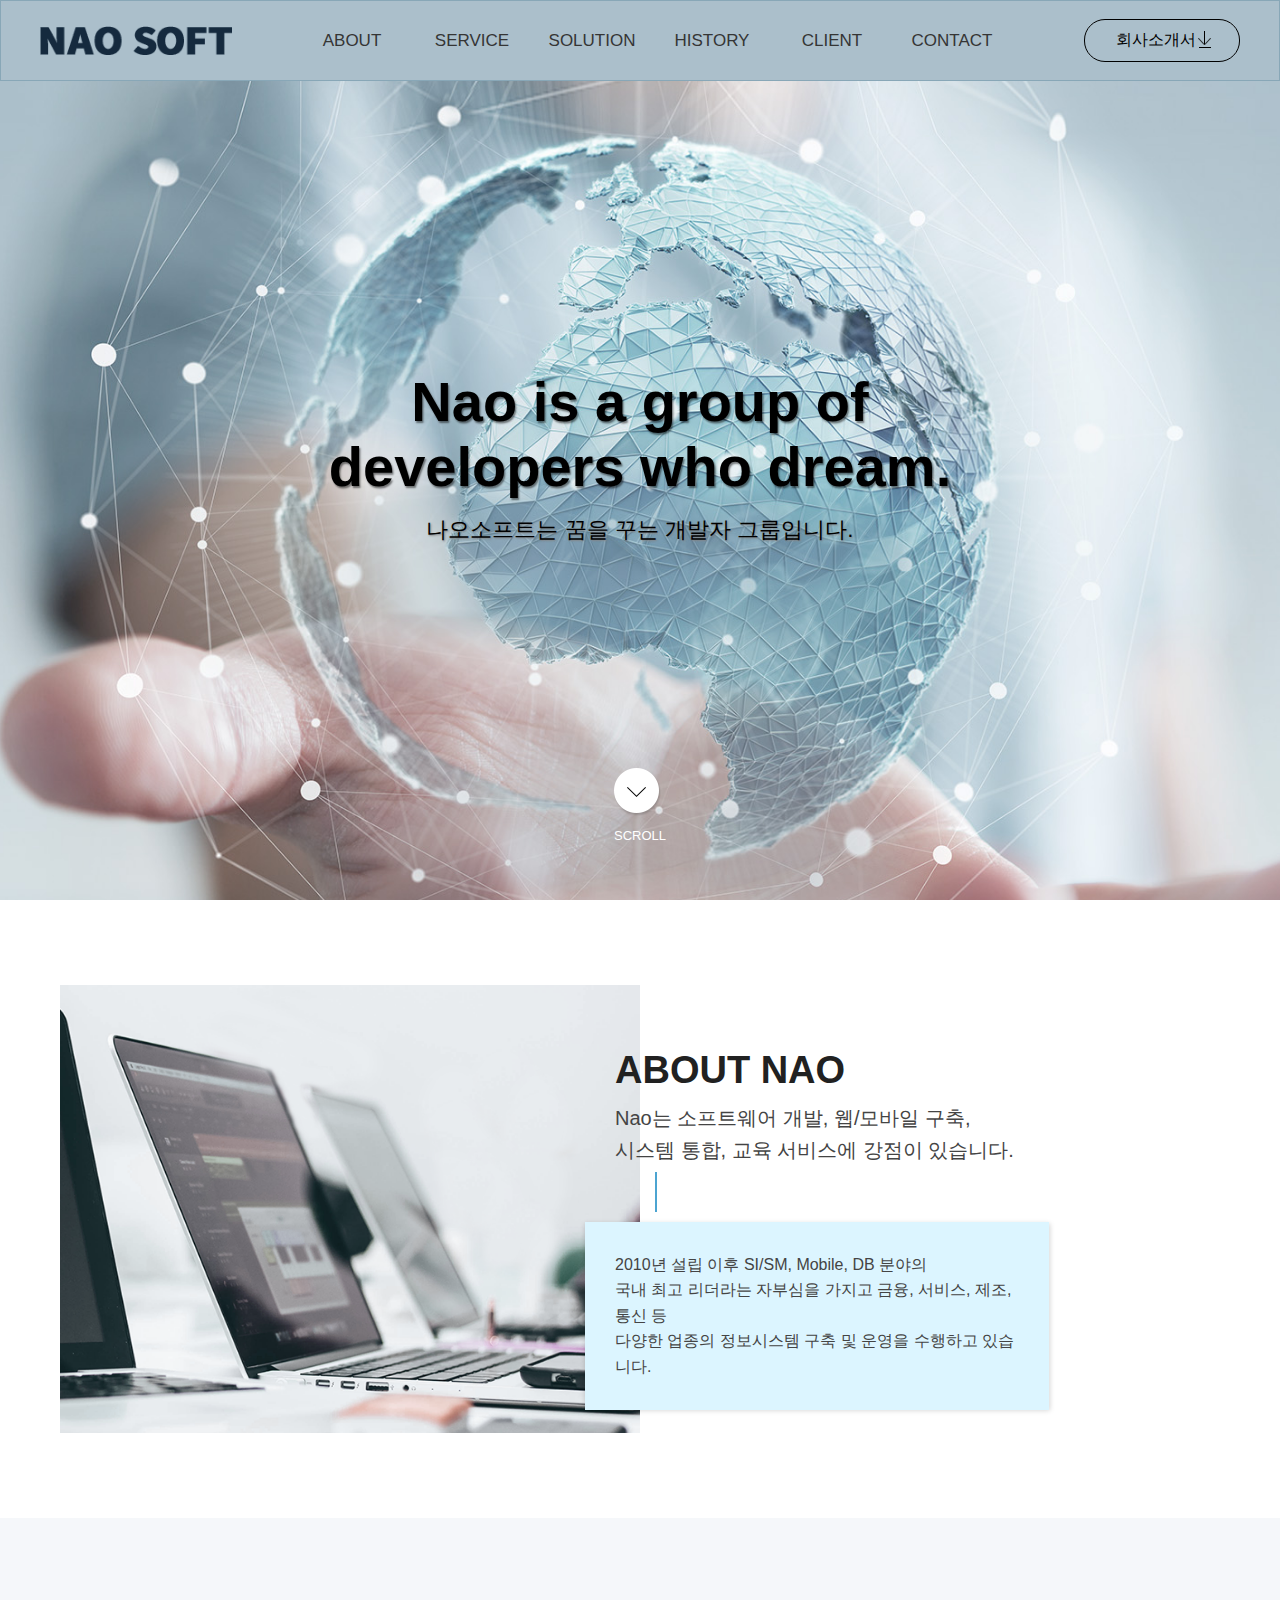
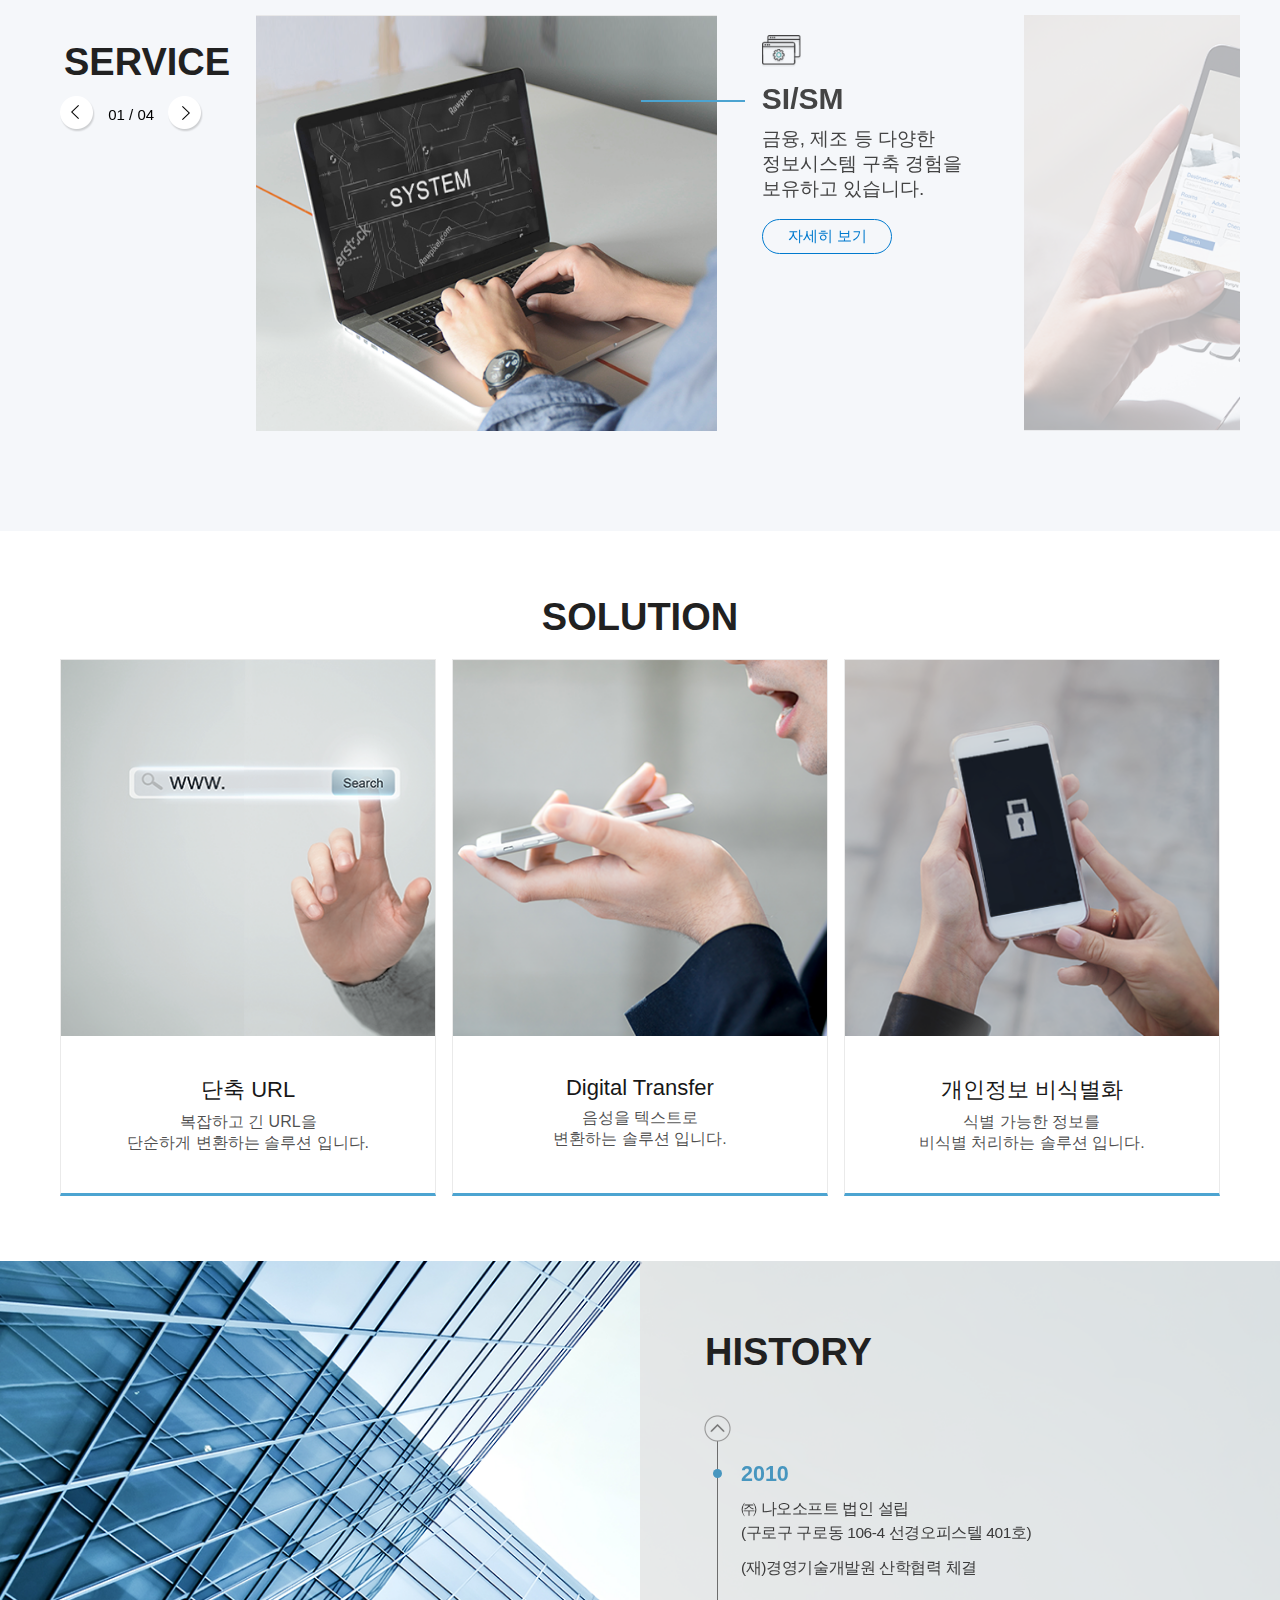
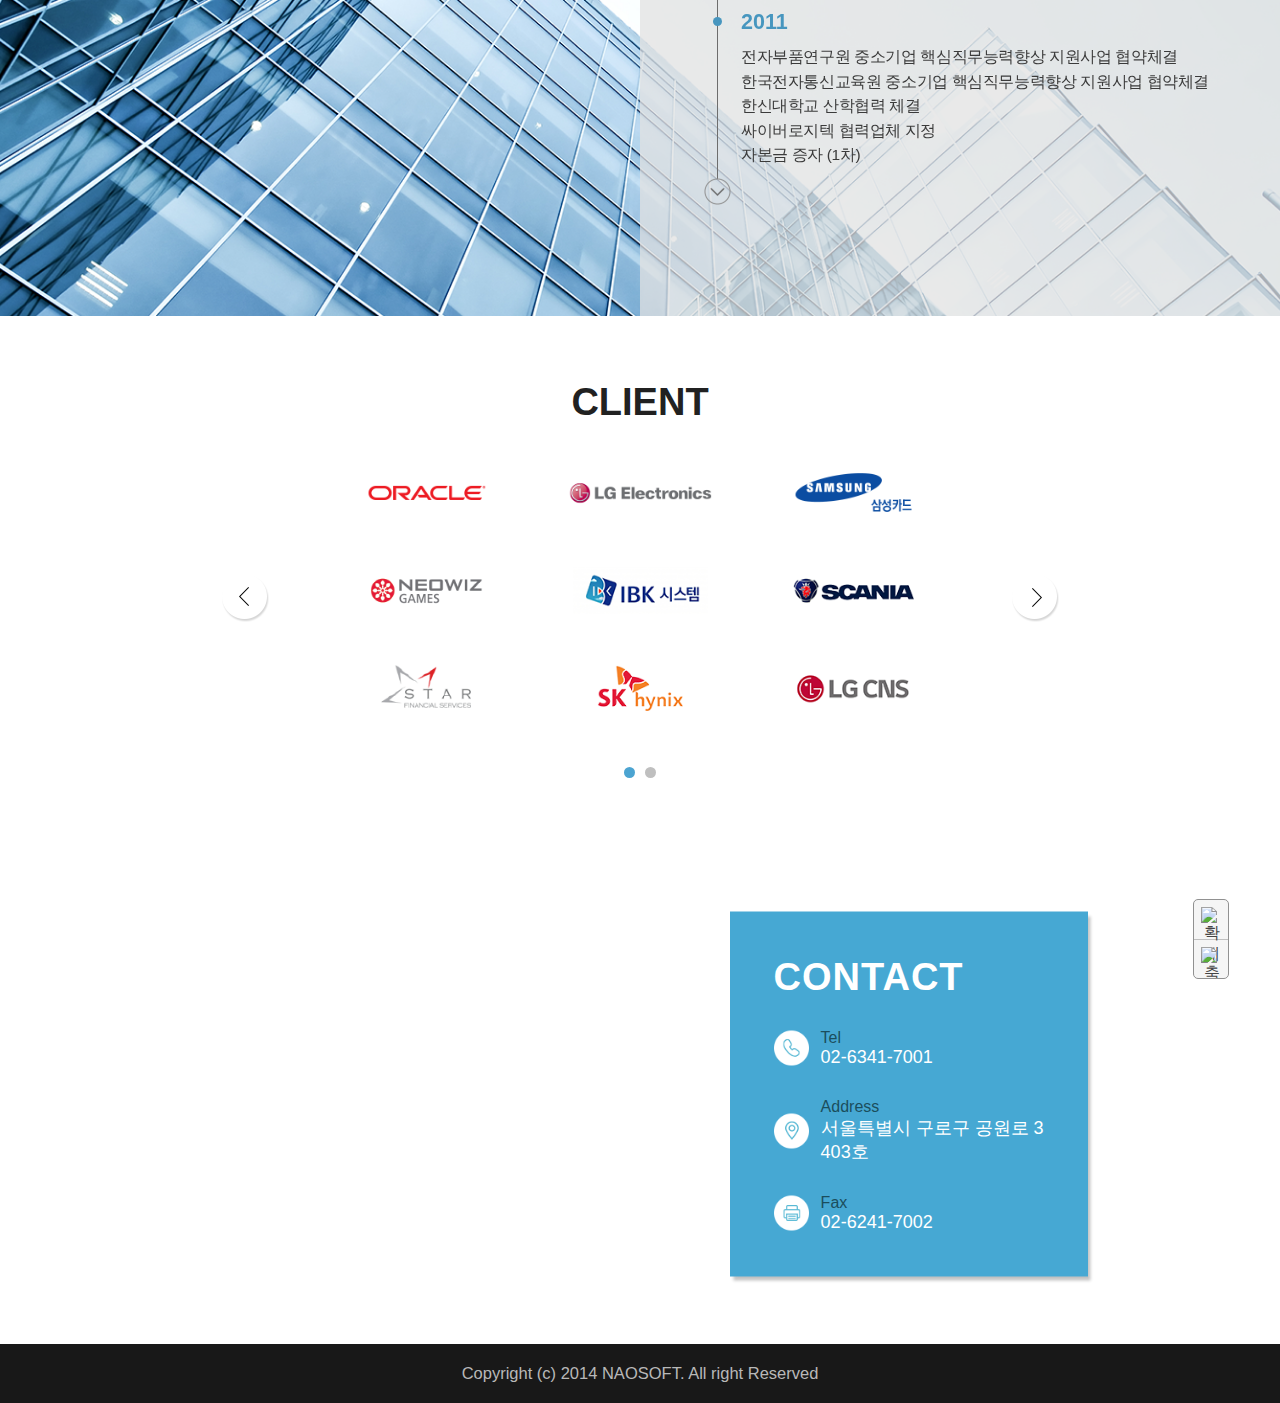
==== commit 862346b9: "코드 서버동일화" ====
--- a/index.html
+++ b/index.html
@@ -1,9 +1,11 @@
-<!DOCTYPE html>
-<html lang="en">
+<!DOCTYPE html PUBLIC "-//W3C//DTD XHTML 1.0 Transitional//EN" "http://www.w3.org/TR/xhtml1/DTD/xhtml1-transitional.dtd">
+<html xmlns="http://www.w3.org/1999/xhtml">
+
 <head>
   <meta charset="UTF-8">
   <meta name="viewport" content="width=device-width, initial-scale=1.0">
   <meta http-equiv="X-UA-Compatible" content="ie=edge">
+  <link href="https://fonts.googleapis.com/css?family=Noto+Sans+KR" rel="stylesheet">
   <link rel="stylesheet" href="css/slick.css">
   <link rel="stylesheet" href="css/common.css">
   <link rel="stylesheet" href="css/style.css">
@@ -11,67 +13,169 @@
   <script src="https://ajax.googleapis.com/ajax/libs/jquery/3.3.1/jquery.min.js"></script>
   <script src="js/slick.min.js"></script>
   <script src="js/script.js"></script>
-  <script type="text/javascript" src="//dapi.kakao.com/v2/maps/sdk.js?appkey=19be4aeec801387f4e645028c1d487b9"></script>
-    <script type="text/javascript">
-	$(window).on('load', function() {
-		var container = document.getElementById('map'); //지도를 담을 영역의 DOM 레퍼런스
-		var options = { //지도를 생성할 때 필요한 기본 옵션
-			center: new daum.maps.LatLng(37.497402,126.896035), //지도의 중심좌표.
-			level: 3 //지도의 레벨(확대, 축소 정도)
-		};
-
-		var map = new daum.maps.Map(container, options); //지도 생성 및 객체 리턴
-		var markerPosition  = new daum.maps.LatLng(37.49770940457292,126.89224209845406); 
-		//마커를 생성합니다
-		var marker = new daum.maps.Marker({
-		    position: markerPosition
-		});
-
-		// 마커가 지도 위에 표시되도록 설정합니다
-		marker.setMap(map);
-	})
-	</script>
-<title>나오소프트</title>
+  <script type="text/javascript" src="//dapi.kakao.com/v2/maps/sdk.js?appkey=8da428ca1cab906fdcd719eb6d515fc0"></script>
+  <title>나오소프트</title>
+  <style>
+    .radius_border {
+	border: 1px solid #919191;
+	border-radius: 5px;
+}
+
+.custom_zoomcontrol {
+	position: absolute;
+	top: 11%;
+	right: 4%;
+	width: 36px;
+	height: 80px;
+	overflow: hidden;
+	z-index: 1;
+	background-color: #f5f5f5;
+}
+
+.custom_zoomcontrol span {
+	display: block;
+	width: 36px;
+	height: 40px;
+	text-align: center;
+	cursor: pointer;
+}
+
+.custom_zoomcontrol span img {
+	width: 19px;
+	height: 23px;
+	border: none;
+	margin: 7px;
+}
+
+.custom_zoomcontrol span:first-child {
+	border-bottom: 1px solid #bfbfbf;
+}
+</style>
+  <script type="text/javascript">
+    var map;
+    $(window).on('load', function () {
+
+      var container = document.getElementById('map'); //지도를 담을 영역의 DOM 레퍼런스
+      var options;
+      if (document.body.clientWidth < 768) {
+        options = { //지도를 생성할 때 필요한 기본 옵션
+          center: new daum.maps.LatLng(37.49770940457292, 126.89224209845406), //지도의 중심좌표.
+          level: 4 //지도의 레벨(확대, 축소 정도)
+        };
+      } else {
+        options = { //지도를 생성할 때 필요한 기본 옵션
+          center: new daum.maps.LatLng(37.497402, 126.896035), //지도의 중심좌표.
+          level: 3 //지도의 레벨(확대, 축소 정도)
+        };
+      }
+      map = new daum.maps.Map(container, options); //지도 생성 및 객체 리턴
+      map.setZoomable(false);
+
+      var imageSrc = 'images/NAO_SOFT.png', // 마커이미지의 주소입니다    
+        imageSize = new daum.maps.Size(120, 55), // 마커이미지의 크기입니다
+        imageOption = { offset: new daum.maps.Point(55, 55) }; // 마커이미지의 옵션입니다. 마커의 좌표와 일치시킬 이미지 안에서의 좌표를 설정합니다.
+
+      var markerImage = new daum.maps.MarkerImage(imageSrc, imageSize, imageOption),
+        markerPosition = new daum.maps.LatLng(37.49770940457292, 126.89224209845406); // 마커가 표시될 위치입니다
+
+      var marker = new daum.maps.Marker({
+        position: markerPosition,
+        image: markerImage // 마커이미지 설정 
+      });
+
+      // 마커가 지도 위에 표시되도록 설정합니다
+      marker.setMap(map);
+    })
+    function setMapType(maptype) {
+      var roadmapControl = document.getElementById('btnRoadmap');
+      var skyviewControl = document.getElementById('btnSkyview');
+      if (maptype === 'roadmap') {
+        map.setMapTypeId(daum.maps.MapTypeId.ROADMAP);
+        roadmapControl.className = 'selected_btn';
+        skyviewControl.className = 'btn';
+      } else {
+        map.setMapTypeId(daum.maps.MapTypeId.HYBRID);
+        skyviewControl.className = 'selected_btn';
+        roadmapControl.className = 'btn';
+      }
+    }
+
+    // 지도 확대, 축소 컨트롤에서 확대 버튼을 누르면 호출되어 지도를 확대하는 함수입니다
+    function zoomIn() {
+      map.setLevel(map.getLevel() - 1);
+    }
+
+    // 지도 확대, 축소 컨트롤에서 축소 버튼을 누르면 호출되어 지도를 확대하는 함수입니다
+    function zoomOut() {
+      map.setLevel(map.getLevel() + 1);
+    }
+    function fn_popup_info(type, id) {
+      var xhr = new XMLHttpRequest();
+      xhr.open('POST', '/popup.nao');
+      xhr.onreadystatechange = function () {
+        var str = xhr.responseText;
+        var info = str.split(',');
+        if (str != '') {
+          if (type == 'service') {
+            document.querySelector('#popups .main_tit').innerHTML = info[0];
+            document.querySelector('#popups .table_img').innerHTML = "<img class='is-desktop' src='" + info[1] + "'alt=''>"
+              + "<img class='is-mobile' src='" + info[2] + "'alt=''>";
+          } else if (type == 'solution') {
+            document.querySelector('#popups2 .main_tit').innerHTML = info[0];
+            document.querySelector('.cont1').innerHTML = "<img class='is-desktop' src='" + info[1] + "'alt=''>"
+              + "<img class='is-mobile' src='" + info[2] + "'alt=''>";
+            document.querySelector('.cont2').innerHTML = "<img class='is-desktop' src='" + info[3] + "'alt=''>"
+              + "<img class='is-mobile' src='" + info[4] + "'alt=''>";
+            document.querySelector('.tab_list1').innerHTML = "<a href='#'>" + info[5] + "</a>";
+            document.querySelector('.tab_list2').innerHTML = "<a href='#'>" + info[6] + "</a>";
+          }
+        }
+      }
+      xhr.setRequestHeader("Content-Type", "application/x-www-form-urlencoded");
+      var data = 0;
+      data += '&Id=' + id;
+      xhr.send(data);
+    }
+  </script>
 </head>
+
 <body>
   <div id="nao_app">
     <!-- header -->
     <div id="header">
-      <!-- desktop nav -->
       <nav class="nav is-desktop">
         <div class="wrap flex_box row">
           <h1 class="header_logo">
-            <a href="#">
+            <a href="/main">
               <img src="images/logo.png" alt="">
             </a>
           </h1>
-          <ul class="nav_menu flex_box row">
-            <li class="nav_item"><a data-target="#about" href="#">about</a></li>
-            <li class="nav_item"><a data-target="#service" href="#">service</a></li>
-            <li class="nav_item"><a data-target="#solution" href="#">solution</a></li>
-            <li class="nav_item"><a data-target="#history" href="#">history</a></li>
-            <li class="nav_item"><a data-target="#client" href="#">client</a></li>
-            <li class="nav_item"><a data-target="#contact" href="#">contact</a></li>
+          <ul class="nav_menu flex_box row" id="nav_menu">
+            <li class="nav_item" id="nav_about" data-target=".section.about" style="font-weight: 0;">
+              <a href="#">about</a></li>
+            <li class="nav_item" id="nav_service" data-target=".section.service" style="font-weight: 0;">
+              <a href="#">service</a></li>
+            <li class="nav_item" id="nav_solution" data-target=".section.solution" style="font-weight: 0;">
+              <a href="#">solution</a></li>
+            <li class="nav_item" id="nav_history" data-target=".section.history" style="font-weight: 0;">
+              <a href="#">history</a></li>
+            <li class="nav_item" id="nav_client" data-target=".section.client" style="font-weight: 0;">
+              <a href="#">client</a></li>
+            <li class="nav_item" id="nav_contact" data-target=".section.contact" style="font-weight: 0;">
+              <a href="#">contact</a></li>
           </ul>
-          <span class="company_info">
-            <a href="">
-              회사소개서             
-            </a>
+          <span class="company_info"> <a href="/file/naosoft_2018_11.pdf" download> 회사소개서 </a>
           </span>
         </div>
       </nav>
       <!-- mobile nav -->
       <nav class="nav is-mobile">
         <div class="wrap flex_box row">
-          <span class="company_info">
-            <a href="#">
-              <img src="images/company_info_img.png" alt="">             
-            </a>
+          <span class="company_info"> <a href="/file/naosoft_2018_11.pdf" download>
+              <img src="images/company_info_img.png" alt=""></a>
           </span>
           <h1 class="header_logo">
-            <a href="#">
-              <img src="images/logo.png" alt="">
-            </a>
+            <a href="#"> <img src="images/logo.png" alt=""></a>
           </h1>
           <span class="menu_btn">
             <a href="#">
@@ -89,54 +193,58 @@
       <div class="wrap">
         <div class="txt_box">
           <h2 class="title">
-            Nao is a group of <br> 
-            developers who dream.
+            Nao is a group of <br> developers who dream.
           </h2>
-          <h3 class="sub_title">
-            나오소프트는 꿈을 꾸는 개발자 그룹입니다.
-          </h3>
-        </div>
-        <a href="" id="scroll_btn">
-          <img src="images/scroll_down.png" alt="">
-          <span>scroll</span>
-        </a>
+          <h3 class="sub_title">나오소프트는 꿈을 꾸는 개발자 그룹입니다.</h3>
+        </div>
+        <a href="#" id="scroll_btn"> <img src="images/scroll_down.png" alt=""> <span>SCROLL</span></a>
+
       </div>
     </div>
     <!-- end top visual area -->
-    
+
     <!-- main contents -->
     <div id="main">
       <div class="container">
-        
         <!-- section about -->
         <div id="about" class="section about">
           <div class="wrap">
             <div class="inner">
-              <!-- desktop -->
               <div class="flex_box row is-desktop">
                 <div class="about_img">
                   <img src="images/about/2.about_img.png" alt="">
                 </div>
                 <div class="about_txt">
                   <div class="txt_wrap">
-                    <h3 class="section_title">
-                      ABOUT NAO
-                    </h3>
+                    <h3 class="section_title">ABOUT NAO</h3>
                     <p class="txt1">
-                      Nao는 소프트웨어 개발, 웹/모바일 구축,<br>
-                      시스템 통합, 교육 서비스에 강점이 있습니다.
+                      Nao는 소프트웨어 개발, 웹/모바일 구축,<br> 시스템 통합, 교육 서비스에 강점이 있습니다.
                     </p>
                     <p class="txt2">
-                      2010년 설립 이후 SI/SM, Mobile, DB 분야의 <br>
-                      국내 최고 리더라는 자부심을 가지고 금융, 서비스, 제조, 통신 등 <br>
-                      다양한 업종의 정보시스템 구축 및 운영을 수행하고 있습니다.
+                      2010년 설립 이후 SI/SM, Mobile, DB 분야의 <br> 국내 최고 리더라는 자부심을
+                      가지고 금융, 서비스, 제조, 통신 등 <br> 다양한 업종의 정보시스템 구축 및 운영을 수행하고
+                      있습니다.
                     </p>
                   </div>
                 </div>
               </div>
               <!-- mobile -->
               <div class="m_about_cont is-mobile">
+                <div class="about_txt">
+                  <div class="txt_wrap">
+                    <h3 class="section_title">ABOUT NAO</h3>
+                    <p class="txt1">
+                      Nao는 소프트웨어 개발, 웹/모바일 구축,<br> 시스템 통합, 교육 서비스에 강점이 있습니다.
+                    </p>
+                  </div>
+                </div>
                 <img src="images/about/about_sec.png" alt="">
+                <p class="txt2">
+                  2010년 설립 이후 SI/SM, Mobile, DB 분야의 <br>
+                  국내 최고 리더라는 자부심을 가지고 금융, 서비스,<br>
+                  제조, 통신 등 다양한 업종의 정보시스템 구축 및<br>
+                  운영을 수행하고 있습니다.
+                </p>
               </div>
             </div>
           </div>
@@ -148,23 +256,42 @@
           <div class="wrap">
             <div class="inner">
               <div class="slide_container">
-                <h3 class="section_title">
-                  SERVICE
-                </h3>
+                <h3 class="section_title">SERVICE</h3>
                 <ul class="service_slide">
+
                   <li class="slide_item">
                     <div class="flex_box">
                       <div class="img_wrap">
-                        <img class="slide_img" src="images/service/edu.png" alt="">
+                        <img class="slide_img" src="images/service/sism.png" alt="">
                       </div>
                       <div class="desc">
-                        <img src="images/service/edu_icon.png" alt="" class="icon">
-                        <h4 class="type">EDUCATION</h4>
-                        <p class="info">
-                          금융, 제조 등 다양한 정보시스템 구축 <br>
-                          경험을 보유하고 있습니다.
-                        </p>
-                        <a id="edu" class="more" href="#">자세히 보기</a>
+                        <img src="images/service/sism_icon.png" alt="" class="icon">
+                        <h4 class="type">SI/SM</h4>
+                        <p class="info is-desktop">
+                          금융, 제조 등 다양한<br>정보시스템 구축 경험을<br>보유하고 있습니다.
+                        </p>
+                        <p class="info is-mobile">
+                          금융, 제조 등 다양한 정보시스템<br>구축 경험을 보유하고 있습니다.
+                        </p>
+                        <a id="sism" class="more" href="#" onclick="fn_popup_info('service',3);">자세히 보기</a>
+                      </div>
+                    </div>
+                  </li>
+                  <li class="slide_item">
+                    <div class="flex_box">
+                      <div class="img_wrap">
+                        <img class="slide_img" src="images/service/mobile.png" alt="">
+                      </div>
+                      <div class="desc">
+                        <img src="images/service/mobile_icon.png" alt="" class="icon">
+                        <h4 class="type">Mobile</h4>
+                        <p class="info is-desktop">
+                          Native, Hybrid, Web app 등<br>모바일 분야 경험을<br>축적하였습니다.
+                        </p>
+                        <p class="info is-mobile">
+                          Native, Hybrid, Web app 등 <br>모바일 분야 경험을 축적하였습니다.
+                        </p>
+                        <a id="mobile" class="more" href="#" onclick="fn_popup_info('service',4);">자세히 보기</a>
                       </div>
                     </div>
                   </li>
@@ -176,126 +303,95 @@
                       <div class="desc">
                         <img src="images/service/ito_icon.png" alt="" class="icon">
                         <h4 class="type">ITO</h4>
-                        <p class="info">
-                          금융, 제조 등 다양한 정보시스템 구축 <br>
-                          경험을 보유하고 있습니다.
-                        </p>
-                        <a id="ito" class="more" href="#">자세히 보기</a>
+                        <p class="info is-desktop">
+                          다양한 언어, 다양한 분야의<br>인재를 보유하고 있습니다.
+                        </p>
+                        <p class="info is-mobile">
+                          다양한 언어, 다양한 분야의<br>인재를 보유하고 있습니다.
+                        </p>
+                        <a id="ito" class="more" href="#" onclick="fn_popup_info('service',2);">자세히 보기</a>
                       </div>
                     </div>
                   </li>
                   <li class="slide_item">
                     <div class="flex_box">
                       <div class="img_wrap">
-                        <img class="slide_img" src="images/service/sism.png" alt="">
+                        <img class="slide_img" src="images/service/edu.png" alt="">
                       </div>
                       <div class="desc">
-                        <img src="images/service/sism_icon.png" alt="" class="icon">
-                        <h4 class="type">SI/SM</h4>
-                        <p class="info">
-                          금융, 제조 등 다양한 정보시스템 구축 <br>
-                          경험을 보유하고 있습니다.
-                        </p>
-                        <a id="sism" class="more" href="#">자세히 보기</a>
-                      </div>
-                    </div>
-                  </li>
-                  <li class="slide_item">
-                    <div class="flex_box">
-                      <div class="img_wrap">
-                        <img class="slide_img" src="images/service/mobile.png" alt="">
-                      </div>
-                      <div class="desc">
-                        <img src="images/service/mobile_icon.png" alt="" class="icon">
-                        <h4 class="type">MOBILE</h4>
-                        <p class="info">
-                          금융, 제조 등 다양한 정보시스템 구축 <br>
-                          경험을 보유하고 있습니다.
-                        </p>
-                        <a id="mobile" class="more" href="#">자세히 보기</a>
+                        <img src="images/service/edu_icon.png" alt="" class="icon">
+                        <h4 class="type">Education</h4>
+                        <p class="info is-desktop">
+                          기본기술, 신기술 등에 대한<br>기업,대학의 교육을 다수<br>수행하였습니다.
+                        </p>
+                        <p class="info is-mobile">
+                          기본기술, 신기술 등에 대한 기업,<br>대학의 교육을 다수 수행하였습니다.
+                        </p>
+                        <a id="edu" class="more" href="#" onclick="fn_popup_info('service',1);">자세히 보기</a>
                       </div>
                     </div>
                   </li>
                 </ul>
                 <div class="w_bg is-desktop"></div>
-              </div> 
+                <div class="b_bg is-desktop"></div>
+              </div>
             </div>
           </div>
         </div>
         <!-- end section service -->
-        
+
         <!-- section solution -->
         <div id="solution" class="section solution">
           <div class="wrap">
             <div class="inner">
-              <h3 class="section_title">
-                SOLUTION
-              </h3>
-              <!-- desktop -->
+              <h3 class="section_title">SOLUTION</h3>
               <ul class="solution_list flex_box is-desktop">
-                <li class="solution_item">
-                  <a class="shorten" href="#">
+                <li class="solution_item"><a class="shorten" href="#" onclick="fn_popup_info('solution',5);">
                     <img class="solution_img" src="images/solution/shorten.png" alt="">
                     <img class="solution_img hover" src="images/solution/shorten_hover.png" alt="">
                     <div class="desc">
                       <h4 class="type">단축 URL</h4>
                       <p class="info">
-                        복잡하고 긴 URL을 <br>
-                        단순하게 변환하는 솔루션 입니다.
+                        복잡하고 긴 URL을 <br> 단순하게 변환하는 솔루션 입니다.
                       </p>
                     </div>
-                  </a>
-                </li>
-                <li class="solution_item">
-                  <a class="voice" href="#">
+                  </a></li>
+                <li class="solution_item"><a class="voice" href="#" onclick="fn_popup_info('solution',6);">
                     <img class="solution_img" src="images/solution/voice.png" alt="">
                     <img class="solution_img hover" src="images/solution/voice_hover.png" alt="">
+
                     <div class="desc">
                       <h4 class="type">Digital Transfer</h4>
                       <p class="info">
-                        음성을 텍스트로 <br>
-                        변환하는 솔루션 입니다.
+                        음성을 텍스트로 <br> 변환하는 솔루션 입니다.
                       </p>
                     </div>
-                  </a>
-                </li>
-                <li class="solution_item">
-                  <a class="privacy" href="#">
+                  </a></li>
+                <li class="solution_item"><a class="privacy" href="#" onclick="fn_popup_info('solution',7);">
                     <img class="solution_img" src="images/solution/privacy.png" alt="">
                     <img class="solution_img hover" src="images/solution/privacy_hover.png" alt="">
                     <div class="desc">
                       <h4 class="type">개인정보 비식별화</h4>
                       <p class="info">
-                        식별 가능한 정보를 <br>
-                        비식별 처리하는 솔루션 입니다.
+                        식별 가능한 정보를 <br> 비식별 처리하는 솔루션 입니다.
                       </p>
                     </div>
-                  </a>
-                </li>
+                  </a></li>
               </ul>
               <!-- mobile -->
               <ul class="solution_list is-mobile">
-                <li>
-                  <a class="shorten" href="#">
-                    <img src="images/solution/m_shorten.png" alt="">
-                  </a>
-                </li>
-                <li>
-                  <a class="voice" href="#">
-                    <img src="images/solution/m_voice.png" alt="">
-                  </a>
-                </li>
-                  <li>
-                  <a class="privacy" href="#">
-                    <img src="images/solution/m_privacy.png" alt="">
-                  </a>
-                </li>
+                <li><a class="shorten" href="#" onclick="fn_popup_info('solution',5);"> <img src="images/solution/m_shorten.png"
+                      alt=""></a></li>
+                <li><a class="voice" href="#" onclick="fn_popup_info('solution',6);"> <img src="images/solution/m_voice.png"
+                      alt=""></a></li>
+                <li><a class="privacy" href="#" onclick="fn_popup_info('solution',7);"> <img src="images/solution/m_privacy.png"
+                      alt=""></a></li>
               </ul>
             </div>
           </div>
         </div>
         <!-- end section solution -->
-        
+
         <!-- section history -->
         <div id="history" class="section history">
           <div class="wrap">
@@ -313,59 +409,59 @@
                     <div class="history_list">
                       <ul class="history_slide">
                         <li class="history_item">
+                          <h5 class="year">2010</h5>
+                          <p class="content">
+                            ㈜ 나오소프트 법인 설립 <br>
+                            (구로구 구로동 106-4 선경오피스텔 401호)<br>
+                            <span style="display: block; padding: 5px 0;"></span>
+                            (재)경영기술개발원 산학협력 체결
+                          </p>
                           <h5 class="year">2011</h5>
                           <p class="content">
-                            IBK시스템 전략협력사 선정 <br>
-                            S/W융합기술연구소 인정 (한국산업기술진흥협회 :2014114393)
+                            전자부품연구원 중소기업 핵심직무능력향상 지원사업 협약체결<br>
+                            한국전자통신교육원 중소기업 핵심직무능력향상 지원사업 협약체결<br>
+                            한신대학교 산학협력 체결<br>
+                            싸이버로지텍 협력업체 지정<br>
+                            자본금 증자 (1차)
                           </p>
                         </li>
                         <li class="history_item">
-                          <h5 class="year">2011</h5>
-                          <p class="content">
-                            IBK시스템 전략협력사 선정 <br>
+                          <h5 class="year">2012</h5>
+                          <p class="content">
+                            한라대학교 산학협력 체결<br>
+                            밴처기업 선정 (기술보증기금 : 20120105337) <br>
+                            본사 확장 이전 (구로구 구로동 106-4 선경오피스텔 406호) <br>
+                            연구개발전담부서 인정 (한국산업기술진흥협회)<br>
+                            자본금 증자
+                          </p>
+                          <h5 class="year">2013</h5>
+                          <p class="content">
+                            KTDS 협력업체 선정
+                          </p>
+                          <h5 class="year">2014</h5>
+                          <p class="content">
+                            IBK시스템 전략협력사 선정<br>
                             S/W융합기술연구소 인정 (한국산업기술진흥협회 :2014114393)
                           </p>
                         </li>
                         <li class="history_item">
-                          <h5 class="year">2011</h5>
-                          <p class="content">
-                            IBK시스템 전략협력사 선정 <br>
-                            S/W융합기술연구소 인정 (한국산업기술진흥협회 :2014114393)
+                          <h5 class="year">2015</h5>
+                          <p class="content">
+                            KTDS 협력업체 선정
+                          </p>
+                          <h5 class="year">2016</h5>
+                          <p class="content">
+                            본사 확장 이전 (구로구 공원로 3, 501호)
                           </p>
                         </li>
                         <li class="history_item">
-                          <h5 class="year">2011</h5>
-                          <p class="content">
-                            IBK시스템 전략협력사 선정 <br>
-                            S/W융합기술연구소 인정 (한국산업기술진흥협회 :2014114393)
-                          </p>
-                        </li>
-                        <li class="history_item">
-                          <h5 class="year">2011</h5>
-                          <p class="content">
-                            IBK시스템 전략협력사 선정 <br>
-                            S/W융합기술연구소 인정 (한국산업기술진흥협회 :2014114393)
-                          </p>
-                        </li>
-                        <li class="history_item">
-                          <h5 class="year">2011</h5>
-                          <p class="content">
-                            IBK시스템 전략협력사 선정 <br>
-                            S/W융합기술연구소 인정 (한국산업기술진흥협회 :2014114393)
-                          </p>
-                        </li>
-                        <li class="history_item">
-                          <h5 class="year">2011</h5>
-                          <p class="content">
-                            IBK시스템 전략협력사 선정 <br>
-                            S/W융합기술연구소 인정 (한국산업기술진흥협회 :2014114393)
-                          </p>
-                        </li>
-                        <li class="history_item">
-                          <h5 class="year">2011</h5>
-                          <p class="content">
-                            IBK시스템 전략협력사 선정 <br>
-                            S/W융합기술연구소 인정 (한국산업기술진흥협회 :2014114393)
+                          <h5 class="year">2017</h5>
+                          <p class="content">
+                            SK하이닉스 협력업체 선정
+                          </p>
+                          <h5 class="year">2018</h5>
+                          <p class="content">
+                            에이스화재해상보험 협력업체 선정
                           </p>
                         </li>
                       </ul>
@@ -377,94 +473,86 @@
           </div>
         </div>
         <!-- end section history -->
-        
+
+
         <!-- section client -->
         <div id="client" class="section client">
           <div class="wrap">
             <div class="inner">
-              <h3 class="section_title">
-                  CLIENT
-              </h3>     
+              <h3 class="section_title">CLIENT</h3>
               <div class="slide_container">
                 <ul class="client_slide">
                   <li class="client_item">
                     <div class="clients">
                       <ul class="flex_box">
                         <li><img src="images/client/oracle.png" alt=""></li>
-                        <li><img src="images/client/lg_cns.png" alt=""></li>
+                        <li><img src="images/client/lg.png" alt=""></li>
                         <li><img src="images/client/samsung.png" alt=""></li>
                         <li><img src="images/client/neowiz.png" alt=""></li>
                         <li><img src="images/client/ibk.png" alt=""></li>
                         <li><img src="images/client/scania.png" alt=""></li>
+                        <li><img src="images/client/star.png" alt=""></li>
                         <li><img src="images/client/sk.png" alt=""></li>
                         <li><img src="images/client/lg_cns.png" alt=""></li>
-                        <li><img src="images/client/eusu.png" alt=""></li>
                       </ul>
                     </div>
                   </li>
                   <li class="client_item">
                     <div class="clients">
                       <ul class="flex_box">
-                        <li><img src="images/client/oracle.png" alt=""></li>
-                        <li><img src="images/client/lg_cns.png" alt=""></li>
-                        <li><img src="images/client/samsung.png" alt=""></li>
-                        <li><img src="images/client/neowiz.png" alt=""></li>
-                        <li><img src="images/client/ibk.png" alt=""></li>
-                        <li><img src="images/client/scania.png" alt=""></li>
-                        <li><img src="images/client/sk.png" alt=""></li>
-                        <li><img src="images/client/lg_cns.png" alt=""></li>
                         <li><img src="images/client/eusu.png" alt=""></li>
+                        <li><img src="images/client/bicns.png" alt=""></li>
+                        <li><img src="images/client/kimi.png" alt=""></li>
+                        <li><img src="images/client/chemessen.png" alt=""></li>
+                        <li><img src="images/client/ent.png" alt=""></li>
+                        <li><img src="images/client/hanshin.png" alt=""></li>
+                        <li><img src="images/client/kmi.png" alt=""></li>
                       </ul>
                     </div>
                   </li>
                 </ul>
-              </div>         
+              </div>
             </div>
-          </div>  
+          </div>
         </div>
         <!-- end section client -->
-        
+
         <!-- section contact -->
         <div id="contact" class="section contact">
           <div class="wrap">
-            <h3 class="section_title is-mobile">
-              CONTACT
-            </h3>
+            <h3 class="section_title is-mobile">CONTACT</h3>
             <div class="inner">
-              <div id="map" style="width:100%;">
-                
+              <div id="map" style="width:100%;"></div>
+              <!-- 지도 확대, 축소 컨트롤 div 입니다 -->
+              <div class="custom_zoomcontrol radius_border">
+                <span onclick="zoomIn()"><img src="http://t1.daumcdn.net/localimg/localimages/07/mapapidoc/ico_plus.png"
+                    alt="확대"></span>
+                <span onclick="zoomOut()"><img src="http://t1.daumcdn.net/localimg/localimages/07/mapapidoc/ico_minus.png"
+                    alt="축소"></span>
               </div>
               <div class="contact_info">
-                <h3 class="section_title is-desktop">
-                  CONTACT
-                </h3>
+                <h3 class="section_title is-desktop" style="color: #FFFFFF;">CONTACT</h3>
                 <p class="tel">
-                  <span>Tel</span>
-                  <span>02-6341-7001</span>
+                  <span>Tel</span> <span>02-6341-7001</span>
                 </p>
                 <p class="address">
-                  <span>Address</span>
-                  <span>서울특별시 구로구 공원로 3 403호</span>
+                  <span>Address</span> <span>서울특별시 구로구 공원로 3 403호</span>
                 </p>
                 <p class="fax">
-                  <span>Fax</span>
-                  <span>02-6241-7002</span>
+                  <span>Fax</span> <span>02-6241-7002</span>
                 </p>
               </div>
             </div>
           </div>
         </div>
         <!-- end section contact -->
-      
       </div>
     </div>
     <!-- end main contents -->
 
     <!-- footer -->
     <div id="footer">
-      <p class="copyright">
-        Copyright (c) 2014 NAOSOFT. All right Reserved
-      </p>
+      <p class="copyright">Copyright (c) 2014 NAOSOFT. All right Reserved</p>
     </div>
     <!-- end footer -->
 
@@ -472,75 +560,53 @@
     <div id="dim" class="is-mobile"></div>
     <div id="m_menu_list" class="is-mobile">
       <ul>
-        <li class="menu_li">
-          <a href="#about">about</a>
-        </li>
-        <li class="menu_li">
-          <a href="#service">service</a>
-        </li>
-        <li class="menu_li">
-          <a href="#solution">solution</a>
-        </li>
-        <li class="menu_li">
-          <a href="#history">history</a>
-        </li>
-        <li class="menu_li">
-          <a href="#client">client</a>
-        </li>
-        <li class="menu_li">
-          <a href="#contact">contact</a>
-        </li>
+        <li class="menu_li"><a href="#about">about</a></li>
+        <li class="menu_li"><a href="#service">service</a></li>
+        <li class="menu_li"><a href="#solution">solution</a></li>
+        <li class="menu_li"><a href="#history">history</a></li>
+        <li class="menu_li"><a href="#client">client</a></li>
+        <li class="menu_li"><a href="#contact">contact</a></li>
       </ul>
     </div>
-    <a href="#" class="btn_top">
-      <img src="images/top_btn.png" alt="위로가기">
-    </a>
+    <a href="#" class="btn_top"> <img src="images/top_btn.png" alt="위로가기"></a>
   </div>
   <!-- popups service-->
   <div id="popups_bg">
     <div id="popups">
-      <span class="sub_tit">
-        Service
-      </span>
+      <span class="sub_tit"> Service </span>
       <h3 class="main_tit"></h3>
       <p class="message">
         하단의 내용이외에도 다수<span class="service_type"></span>프로젝트들을 수행했습니다.
       </p>
-      <div class="table_img">
-        <img class="is-desktop" src="images/service/sism_pop.png" alt="">
-        <img class="is-mobile" src="images/service/m_sism_pop.png" alt="">
-      </div>
-      <a href="#" class="pop_close">
-        <img src="images/close_btn.png" alt="">
-      </a>
+      <div class="table_img"></div>
+      <a href="#" class="pop_close"> <img src="images/close_btn.png" alt=""></a>
     </div>
-  </div>  
+  </div>
   <!-- end  popups service-->
-  
+
   <!-- popups solution -->
   <div id="popups_bg2">
     <div id="popups2">
-      <span class="sub_tit">Solution</span>
+      <span class="sub_tit"> Solution </span>
       <h3 class="main_tit">개인정보 비식별화</h3>
       <ul class="tab_menu flex_box">
         <li class="tab_list tab_list1 active"><a href="#">개인정보 비식별화 소개</a></li>
-        <li class="tab_list tab_list1"><a href="#">개인정보 비식별화 적용</a></li>
+        <li class="tab_list tab_list2"><a href="#">개인정보 비식별화 적용</a></li>
       </ul>
       <div class="tab_cont">
         <div class="cont cont1 active">
-          <img class="is-desktop" src="images/solution/privacy_pop1.png" alt="">
-          <img class="is-mobile" src="images/solution/m_privacy_pop1.png" alt="">
+          <img class="is-desktop" src="images/solution/info/privacy.png" alt="">
+          <img class="is-mobile" src="images/solution/info/m_privacy.png" alt="">
         </div>
         <div class="cont cont2">
-          <img class="is-desktop" src="images/solution/m_privacy_pop2.png" alt="">
-          <img class="is-mobile" src="images/solution/m_privacy_pop2.png" alt="">
+          <img class="is-desktop" src="images/solution/info/privacy2.png" alt="">
+          <img class="is-mobile" src="images/solution/info/m_privacy2.png" alt="">
         </div>
       </div>
-      <a href="#" class="pop_close">
-        <img src="images/close_btn.png" alt="">
-      </a>
+      <a href="#" class="pop_close"> <img src="images/close_btn.png" alt=""></a>
     </div>
   </div>
   <!-- en popups solution -->
 </body>
+
 </html>--- a/css/common.css
+++ b/css/common.css
@@ -1,9 +1,31 @@
+/* IE10+ */
+@media screen and (-ms-high-contrast: active),
+(-ms-high-contrast: none) {
+  /* Enter your style code */
+  .nav .wrap .header_logo a {
+    color: transparent;
+  }
+  #scroll_btn {
+    color: transparent;
+  }
+  .solution_list .solution_item a {
+    color: transparent;
+  }
+  .btn_top.on {
+    color: transparent;
+  }
+  .pop_close {
+    color: transparent;
+  }
+}
+
 * {
   box-sizing: border-box;
 }
 *, body {
   margin: 0;
   padding: 0;
+  font-family: 'Noto Sans',sans-serif;
 }
 
 h1,h2,h3,h4,h5,h6,ul,li,p {
--- a/css/style.css
+++ b/css/style.css
@@ -1,5 +1,15 @@
 /* naosoft css */
-
+.modal_opened {
+   overflow: hidden;
+   /* position: fixed; */
+}
+
+/* animation keyframe */
+@keyframes buttonMove {
+  0% { top: -45px;}
+  50% { top: -60px;}
+  100% { top: -45px;}
+}
 /*------ header area -----*/
 #header {
   position: fixed;
@@ -50,16 +60,16 @@
   display: block;
   text-align: right;
 }
+
 .nav .wrap .company_info a {
-  padding: 10px 0;
+  padding: 10px 20px 10px 8px;
   width: 100%;
   display: block;
   text-align: center;
-  color: #fff;
+  border: 1px solid #000;
+  color: #000;
   font-size: 16px;
-  box-shadow: .5px .9px 5px 0.1px rgba(0, 0, 0, 0.17);
-  border: 1px solid #4880a1;
-  background: #4880a1 url(../images/download_btn.png) 127px 10px no-repeat;
+  background:  url(../images/download_btn_hover.png) 80% 44% no-repeat;
   border-radius: 21px;  
   -webkit-border-radius: 21px;
   -moz-border-radius: 21px;
@@ -67,10 +77,11 @@
   -o-border-radius: 21px;
 }
 .nav .wrap .company_info a:hover {
+  color: #fff;
   background: transparent;
-  border: 1px solid #000;
-  color: #000;
-  background: url(../images/download_btn_hover.png) 127px 10px no-repeat;
+  border: 1px solid #4880a1;
+  box-shadow: .5px .9px 5px 0.1px rgba(0, 0, 0, 0.17);
+  background: #4880a1 url(../images/download_btn.png) 80% 44% no-repeat;
 }
 /*------ end header area -----*/
 
@@ -78,15 +89,19 @@
 .top_visual {
   position: relative;
   height: 100vh;
-  background: url(../images/top_visual.jpg) center no-repeat;
+  background: url(../images/top_visual.jpg) center 50px no-repeat;
   background-size: cover;
 }
 .top_visual .wrap {
-  padding-top: 40vh;
+  padding-top: 41vh;
 }
 .top_visual .wrap .txt_box .title {
   text-align: center;
   font-size: 56px;
+}
+.title {
+  text-shadow: 1.3px 1.5px 1.9px rgba(0, 0, 0, 0.49);
+  font-weight: 900;
 }
 .top_visual .wrap .txt_box .sub_title {
   padding-top: 15px;
@@ -94,9 +109,12 @@
   font-size: 22.4px;
   font-weight: normal;
 }
+.sub_title {
+    text-shadow: 1px 1px 2px #848383;
+}
 #scroll_btn {
   position: absolute;
-  top: 84%;
+  top: 92%;
   left: 50%;
   transform:translate(-50%,0);
   -webkit-transform:translate(-50%,0);
@@ -105,12 +123,17 @@
   -o-transform:translate(-50%,0);
 }
 #scroll_btn img {
-  display: block;
+  position: absolute;
+  top: -60px;
+  display: block;
+  animation: buttonMove .8s infinite ease-in-out;
+  -webkit-animation: buttonMove .8s infinite ease-in-out;
 }
 #scroll_btn span {
   display: block;
   text-align: center;
   color: #fff;
+  font-size: 13px;
 }
 /*------ end top visual area -----*/
 
@@ -120,9 +143,10 @@
 }
 
 #main .section_title {
-  font-size: 31px;
+  font-size: 38px;
   color: #212121;
   font-family: 'NotoSansCJKkr', sans-serif;
+  font-weight: 900;
 }
 /*------ end main -----*/
 
@@ -143,20 +167,33 @@
 .about .wrap .inner .about_txt .txt_wrap {
   position: relative;
   left: -55px;
-  width: 85%;
+  top: 29px;
+  width: 80%;
 }
 .about_txt .txt_wrap .section_title {
   padding: 35px 0 0 30px;
 }
 .about_txt .txt_wrap .txt1 {
-  padding: 40px 0 0 30px;
-  font-size: 22px;
+  position: relative;
+  padding: 10px 0 0 30px;
+  font-size: 20px;
   font-weight: 500;
   line-height: 1.6;
 }
+.about_txt .txt_wrap .txt1::after {
+  content: '';
+    position: absolute;
+    width: 2px;
+    height: 40px;
+    background-color: #4ca4d1;
+    display: inline-block;
+    bottom: -46px;
+    left: 15%;
+}
 .about_txt .txt_wrap .txt2 {
+  text-align: left;
   margin-top: 12%;
-  padding: 30px 25px;
+  padding: 30px 30px;
   line-height: 1.6;
   box-shadow: 0.5px 0.9px 5px 0.1px rgba(0, 0, 0, 0.17);
   background-color: #dcf5ff;
@@ -182,50 +219,60 @@
 .service .wrap .slide_container .w_bg {
   position: absolute;
   top: 77px;
-  width: 20%;
+  width: 18%;
   left: 0;
   bottom: 80px;
   background: #f5f7fa;
 }
+.service .wrap .slide_container .b_bg {
+  position: absolute;
+  top: 77px;
+  width: 18%;
+  right: 0;
+  bottom: 80px;
+  background: #f5f7fa;
+  opacity: 0.7;
+}
 .service_slide {
   margin: 20px 0;
 }
 .service_slide .slide_item .img_wrap {
-  width: 50%;
+  width: 60%;
 }
 .service_slide .slide_item .img_wrap img {
   margin-left: auto;
   width: 100%;
 }
 .service_slide .slide_item .desc {
-  width: 50%;
-  padding: 20px 15px 0 25px;
+  width: 40%;
+  padding: 20px 15px 0 45px;
 }
 .service_slide .slide_item .desc .icon {
-  max-width: 35px;
+  max-width: 40px;
 }
 .service_slide .slide_item .desc .type {
   position: relative;
-  padding-top: 10px;
-  font-size: 25px;
+  padding-top: 15px;
+  font-size: 30px;
 }
 .service_slide .slide_item .desc .type::before {
   position: absolute;
   content: '';
   display: block;
   height: 2px;
-  width: 26px;
+  width: 104px;
   background-color: #4ca4d1;
-  left: -26px;
-  top: 52%;
+  left: -121px;
+  top: 67%;
 }
 .service_slide .slide_item .desc .info {
   padding-top: 10px;
   font-size: 1.5vw;
+  line-height: 25px;
 }
 .service_slide .slide_item .desc .more {
-  margin-top: 10%;
-  padding: 2% 8%;
+  margin-top: 7%;
+  padding: 3% 10%;
   font-size: 1.5vw;
   display: inline-block;
   color: #017ace;
@@ -259,7 +306,7 @@
   border: 0;
   background: none;
   font-size: 15px;
-  padding: 10.5px 20px;
+  padding: 13.5px 13px;
 }
 .service_slide .slick-dots li.slick-active {
   display: inline-block;
@@ -278,7 +325,7 @@
 
 /*------ section solution area -----*/
 .solution .wrap {
-  padding: 96px 0;
+  padding: 65px 0;
   max-width: 1160px;
   margin: 0 auto;
 }
@@ -311,7 +358,7 @@
 }
 .solution_item a .desc {
   text-align: center;
-  padding: 45px 0;
+  padding: 39px 0;
 }
 .solution_item a .desc .type {
   font-size: 22px;
@@ -319,7 +366,7 @@
   opacity: 0.9;
 }
 .solution_item a .desc .info {
-  margin-top: 20px;
+  margin-top: 7px;
   font-size: 16px;
   color: rgba(0, 0, 0, 0.7);
 }
@@ -391,7 +438,7 @@
 }
 .history_item .year::after {
   position: absolute;
-  top: 8px;
+  top: 27px;
   left: -28px;
   z-index: 1111;
   width: 9px;
@@ -406,7 +453,7 @@
   -o-border-radius: 50%;
 }
 .history_item .content {
-  padding-bottom: 15px;
+  padding: 10px 0;
   font-size: 15.5px;
   line-height: 1.58;
   letter-spacing: -0.4px;
@@ -417,7 +464,7 @@
 
 /*------ section client area -----*/
 .client .wrap {
-  padding: 100px 0 60px;
+  padding: 65px 0 36px;
 }
 .client .wrap .section_title {
   text-align: center;
@@ -425,7 +472,7 @@
 .client .wrap .slide_container {
   max-width: 840px;
   margin: 0 auto;
-  padding: 30px 100px;
+  padding: 20px 100px 30px;
 }
 .client .wrap .slide_container .slick-arrow {
   position: absolute;
@@ -482,7 +529,7 @@
   max-width: 100%;
   display: block;
   margin: 0 auto;
-  padding: 17px 0;
+  padding: 20px 35px;
   vertical-align: middle;
 }
 /*------ end section client area -----*/
@@ -497,8 +544,8 @@
   right: 15%;
   max-width: 420px;
   min-width: 320px;
-  width: 30%;
-  padding: 55px 25px;
+  width: 28%;
+  padding: 44px 44px;
   background-color: #46a8d3;
    box-shadow: 2.5px 4.3px 3px 0px rgba(0, 0, 0, 0.24);
   transform: translate(0,-50%);
@@ -506,6 +553,7 @@
   -moz-transform: translate(0,-50%);
   -ms-transform: translate(0,-50%);
   -o-transform: translate(0,-50%);
+  z-index: 3;
 }
 .contact_info .section_title {
   font-size: 26px;
@@ -535,14 +583,16 @@
 }
 .contact_info p span:first-child {
   color: #1b4e5d;
-  font-size: 14px;
+  font-size: 16px;
+  margin-left: 5px;
 }
 .contact_info p span:last-child {
   color: #fff;
-  font-size: 15px;
+  font-size: 18px;
+  margin-left: 5px;
 }
 #map {
-  height: 50vh;
+  height: 500px;
 }
 /*------ end contact client area -----*/
 
@@ -572,7 +622,7 @@
 }
 .btn_top.on {
   right: 50px;
-  bottom: 120px !important;
+  bottom: 80px !important;
   opacity: 1;
 }
 /*------ end footer area -----*/
@@ -594,7 +644,9 @@
   left: 50%;
   max-width: 1200px;
   width: 85%;
-  padding: 45px 25px;
+  height: 87%;
+  overflow: scroll;
+  padding: 45px 123px;
   background: #fff;
   transform: translate(-50%,-50%);
   -webkit-transform: translate(-50%,-50%);
@@ -608,11 +660,15 @@
 }
 
 #popups .main_tit {
-  font-size: 27px;
+  font-size: 30px;
   padding: 8px 0;
+  font-weight: 900;
 }
 #popups .message {
   padding-bottom: 20px;
+}
+#popups .table_img img {
+  width: 100%;
 }
 /* end popups service */
 
@@ -632,9 +688,10 @@
   top: 50%;
   left: 50%;
   max-width: 1200px;
-  width: 90%;
-  height: auto;
-  padding: 45px 15px;
+  width: 85%;
+  height: 85%;
+  overflow: scroll;
+  padding: 45px 105px;
   background: #fff;
   transform: translate(-50%,-50%);
   -webkit-transform: translate(-50%,-50%);
@@ -649,7 +706,7 @@
   font-size: 16px;
 }
 #popups2 .main_tit {
-  font-size: 27px;
+  font-size: 30px;
   padding: 10px 0 25px;
   text-align: center;
 }
@@ -672,9 +729,16 @@
 }
 #popups2 .tab_cont .cont {
   display: none;
-  padding-top: 25px;
+  padding-top: 51px;
+  text-align: center;
 }
 #popups2 .tab_cont .cont.active {
+  display: block;
+}
+#popups2 .img_wrap .img {
+  display: none;
+}
+#popups2 .img_wrap .img.active {
   display: block;
 }
 /* end popups solution */
@@ -683,7 +747,7 @@
 .pop_close {
   position: absolute;
   top:45px;
-  right: 25px;
+  right: 50px;
 }
 .pop_close img {
   max-width: 25px;
--- a/css/responsive.css
+++ b/css/responsive.css
@@ -15,7 +15,25 @@
     font-size: 19px;
   }
   .service_slide .slide_item .desc .more {
-    font-size: 20px;
+    font-size: 15px;
+  }
+}
+/*  max-width 1200px */
+@media (max-width:1200px) {
+  .nav .wrap {
+    padding: 18px 15px;
+  }
+  .nav .wrap .company_info {
+    width: 16%;
+    margin-left: 3%;
+  }
+  .nav .wrap .company_info a {
+    font-size: 15px;
+    text-align: center;
+    background:  url(../images/download_btn_hover.png) 87% 44% no-repeat;
+  }
+  .nav .wrap .company_info a:hover {
+    background: #4880a1 url(../images/download_btn.png) 87% 44% no-repeat;
   }
 }
 /* adjust service slide tool */
@@ -28,7 +46,7 @@
     font-size: 20px;
   }
   .about_txt .txt_wrap .txt2 {
-    margin-top: 5%;
+    margin-top: 12%;
     padding: 25px 27px;
   }
   .service .wrap .section_title {
@@ -59,9 +77,12 @@
     margin-right: auto;
     border: 0;
     padding: 0;
+    background: none;
+    border: none;
+    box-shadow: none;
   }
   .nav.is-mobile .wrap .company_info a img {
-    max-width: 110px;
+    max-width: 115px;
     width: 100%;
   }
   .nav.is-mobile .wrap .header_logo {
@@ -80,7 +101,7 @@
     text-align: right;
   }
   .nav.is-mobile .wrap .menu_btn a {
-    max-width: 25px;
+    max-width: 30px;
     display: inline-block;
   }
   .nav.is-mobile .wrap .menu_btn a img {
@@ -89,6 +110,7 @@
   }
   .nav.is-mobile .wrap .menu_btn a img.close {
     display: none;
+    width: 21px;
   }
   
   /*----- end header area -----*/
@@ -105,17 +127,59 @@
     font-size: 4vw;
   }
   #scroll_btn {
-    top: 88%;
+    top: 85%;
   }
   /*----- end top visual area -----*/
+  
+  /*----- main common -----*/
+  #main .section_title {
+    font-size: 32px;
+  }
+  /*----- end main common -----*/
   
   /*----- about area -----*/
   .about .wrap {
-    padding: 60px 10px;
+    padding: 26px 20px 4px;
+    overflow: hidden;
+  }
+  .about .wrap .inner .about_txt {
+    width: 100%;
+  }
+  .about .wrap .inner .about_txt .txt_wrap {
+    position: static;
+  }
+  .about_txt .txt_wrap .section_title {
+    padding: 20px 0 10px;
+    text-align: center;
+  }
+  .about_txt .txt_wrap .txt1 {
+    padding: 0 0 30px 0;
+    text-align: center;
+    font-size: 18px;
+  }
+  .about_txt .txt_wrap .txt1::after {
+    left: 48%;
+    bottom: -19px;
+  }
+  .m_about_cont .txt2 {
+    background-color: #dcf5ff;
+    padding: 5% 10% 5% 5%;
+    font-size: 3.2vw;
+    line-height: 147%;
+    position: relative;
+    top: -51px;
+    right: -40px;
+  }
+  .m_about_cont .txt2 br {
+    display: none;
   }
   /*----- end about area -----*/
   
   /*----- service area -----*/
+  .service .wrap .section_title {
+    position: static;
+    text-align: center;
+  }
   .service .wrap .slide_container {
     padding: 35px 0;
   }
@@ -132,14 +196,21 @@
     background-color: #fff;
     text-align: center;
   }
+  .service_slide .slide_item .desc .type {
+    padding-top: 0;
+    font-size: 6vw;
+  }
   .service_slide .slide_item .desc .icon {
     display: none;
   }
   .service_slide .slide_item .desc .info {
-    font-size: 4.5vw;
+    font-size: 4.3vw;
+    line-height: 133%
   }
   .service_slide .slide_item .desc .more {
-    font-size: 3.5vw;
+    font-size: 3.8vw;
+    padding: 4% 11%;
+    margin-top: 5%;
   }
   .service_slide .slide_item .desc .type::before {
     display: none;
@@ -184,6 +255,14 @@
   .history .wrap .slide_container .slide_wrap {
     padding: 0 0 0 30px;
   }
+  .history_list .slick-prev {
+    background-size: 40px;
+    top: -46px;
+  }
+  .history_list .slick-next {
+    background-size: 40px;
+    bottom: -46px;
+  }
   /*----- end history area -----*/
 
   /*----- client area -----*/
@@ -192,6 +271,7 @@
   }
   .clients ul li img {
     max-width: 95px;
+    padding: 15px 0;
   }
   /*----- end client area -----*/
 
@@ -215,7 +295,8 @@
     -o-transform: translate(0,0)  ;
 }
   .contact_info p {
-    padding-left: 65px;
+    padding-left: 58px;
+    margin-top: 24px;
   }
   .contact_info p span:first-child {
     font-size: 17px;
@@ -241,8 +322,9 @@
     background: url(../images/contact/m_fax_icon.png) left center no-repeat;
     background-size: 45px;
   }
+   
   #map {
-    height: 30vh;
+    height: 40vh;
   }
   /*----- end contact area -----*/
 
@@ -258,7 +340,7 @@
   }
   #m_menu_list {
     position: fixed;
-    top: 63px;
+    top: 52px;
     bottom: 0;
     right: -290px;
     max-width: 290px;
@@ -284,25 +366,41 @@
   }
   .btn_top.on {
     right: 10px;
-    bottom: 90px !important;
+    bottom: 60px !important;
     opacity: 1;
   }
   #popups {
     width: 90%;
-    height: 80%;
-    overflow: scroll;
-    padding: 45px 11px;
-  }
+    height: 75%;
+    padding: 25px 15px;
+  }
+  #popups .pop_close {
+    top: 28px;
+    right: 15px;
+  }
+  
   #popups2 {
     width: 90%;
-    height: 80%;
-    overflow: scroll;
-    padding: 45px 11px;
+    padding: 45px 15px;
   }
   #popups2 .tab_list a {
-    font-size: 3.7vw;
-  }
-  .pop_close img {
-    max-width: 18px;
+    font-size: 14px;
+    padding: 12px 0;
+  }
+  #popups2 .pop_close {
+    top: 16px;
+    right: 18px;
+  }
+  #popups2 .main_tit {
+    padding: 10px 0 15px;
+  }
+  #popups2 .tab_cont .cont {
+    padding-top: 39px;
+  }
+}
+
+@media (max-width:378px) {
+  .m_about_cont .txt2 {
+    font-size: 14px;
   }
 }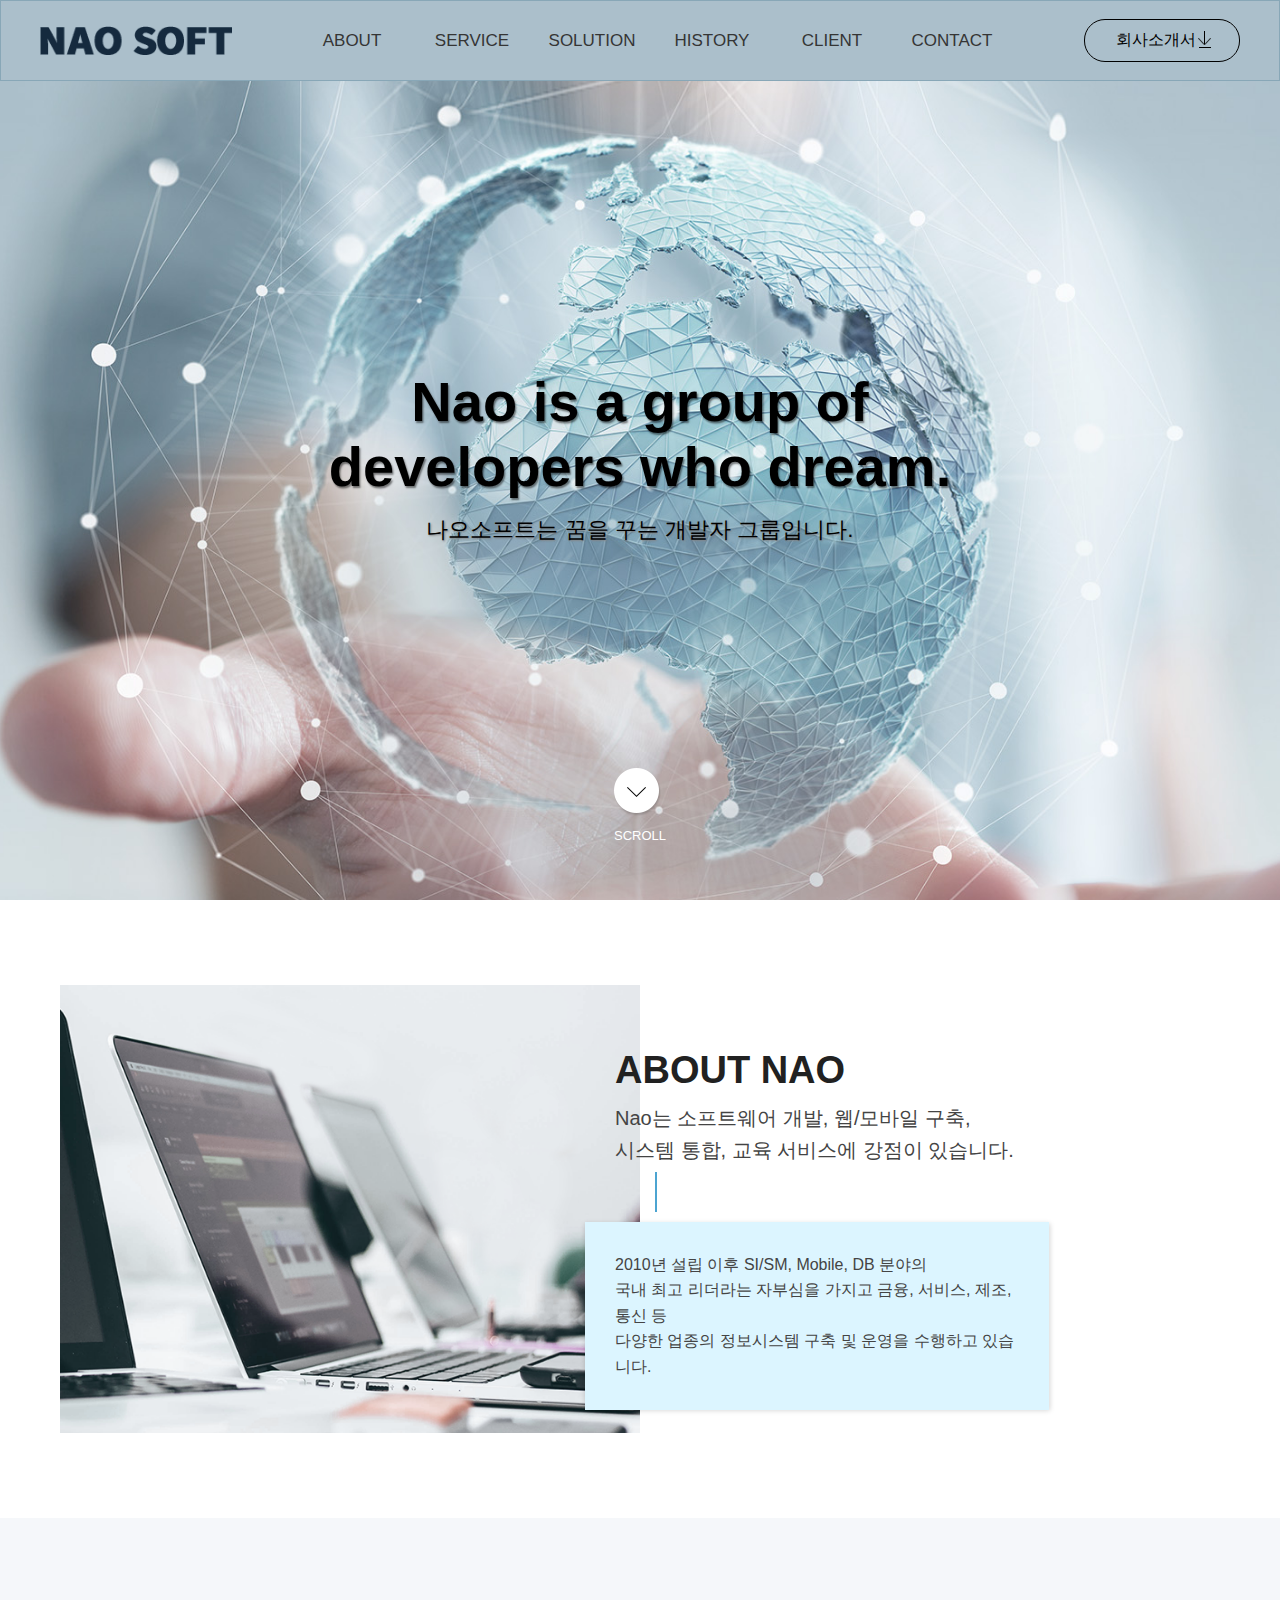
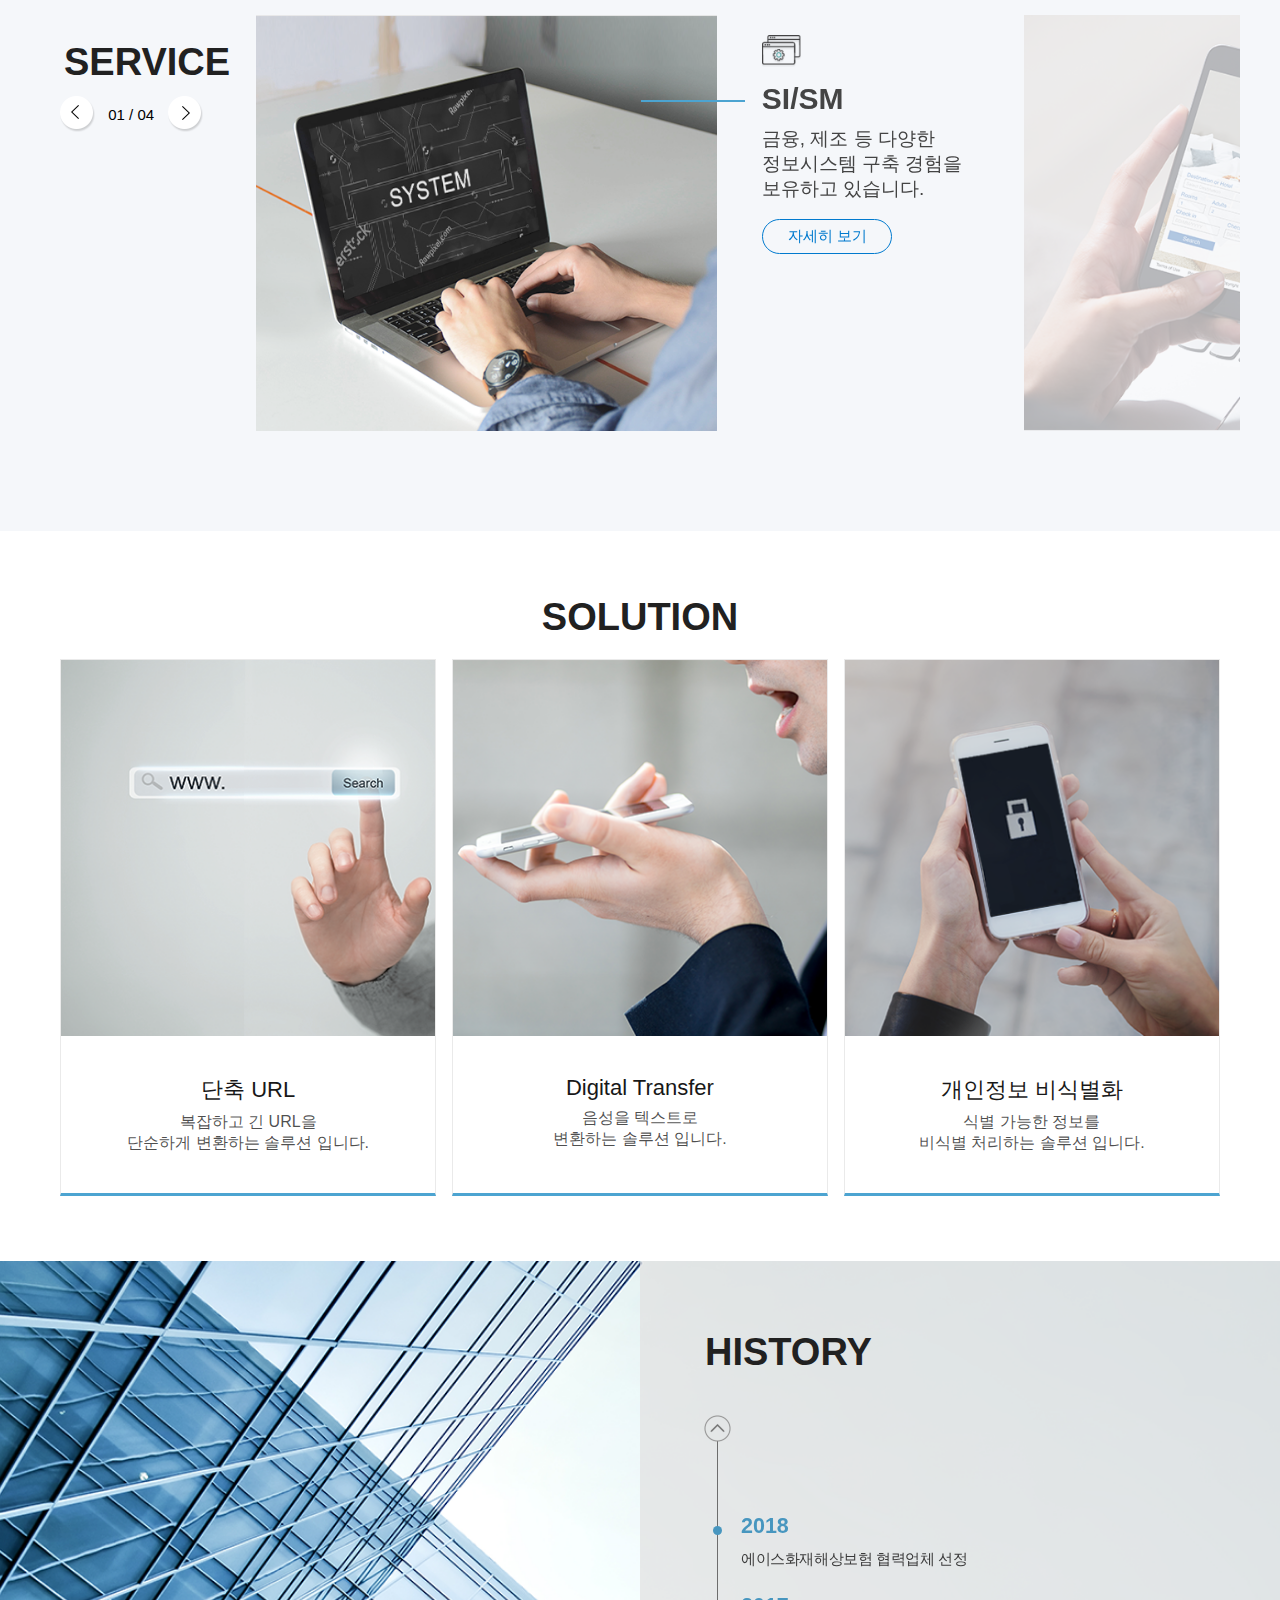
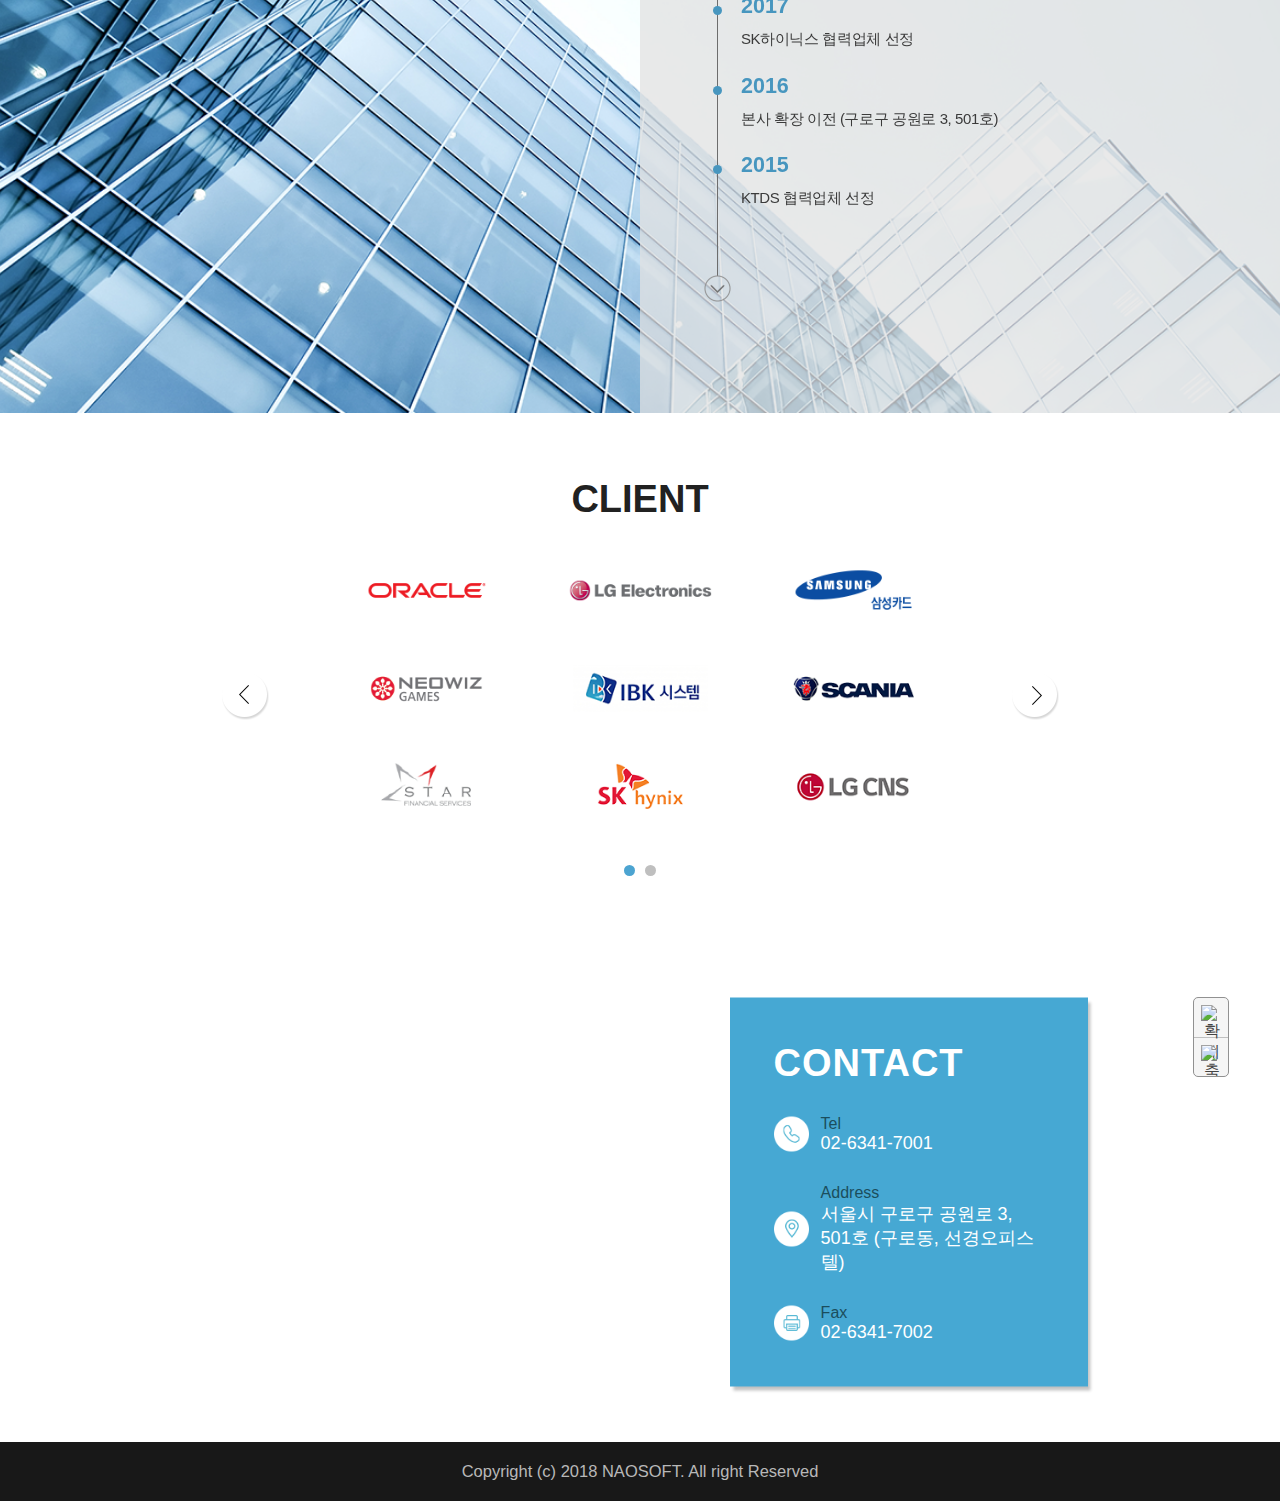
==== commit cb82779f: "history 슬라이드 수정" ====
--- a/index.html
+++ b/index.html
@@ -60,12 +60,13 @@
       if (document.body.clientWidth < 768) {
         options = { //지도를 생성할 때 필요한 기본 옵션
           center: new daum.maps.LatLng(37.49770940457292, 126.89224209845406), //지도의 중심좌표.
-          level: 4 //지도의 레벨(확대, 축소 정도)
+          level: 5 //지도의 레벨(확대, 축소 정도)
         };
       } else {
+
         options = { //지도를 생성할 때 필요한 기본 옵션
-          center: new daum.maps.LatLng(37.497402, 126.896035), //지도의 중심좌표.
-          level: 3 //지도의 레벨(확대, 축소 정도)
+          center: new daum.maps.LatLng(37.496, 126.899), //지도의 중심좌표.
+          level: 4 //지도의 레벨(확대, 축소 정도)
         };
       }
       map = new daum.maps.Map(container, options); //지도 생성 및 객체 리턴
@@ -73,7 +74,9 @@
 
       var imageSrc = 'images/NAO_SOFT.png', // 마커이미지의 주소입니다    
         imageSize = new daum.maps.Size(120, 55), // 마커이미지의 크기입니다
-        imageOption = { offset: new daum.maps.Point(55, 55) }; // 마커이미지의 옵션입니다. 마커의 좌표와 일치시킬 이미지 안에서의 좌표를 설정합니다.
+        imageOption = {
+          offset: new daum.maps.Point(55, 55)
+        }; // 마커이미지의 옵션입니다. 마커의 좌표와 일치시킬 이미지 안에서의 좌표를 설정합니다.
 
       var markerImage = new daum.maps.MarkerImage(imageSrc, imageSize, imageOption),
         markerPosition = new daum.maps.LatLng(37.49770940457292, 126.89224209845406); // 마커가 표시될 위치입니다
@@ -86,6 +89,7 @@
       // 마커가 지도 위에 표시되도록 설정합니다
       marker.setMap(map);
     })
+
     function setMapType(maptype) {
       var roadmapControl = document.getElementById('btnRoadmap');
       var skyviewControl = document.getElementById('btnSkyview');
@@ -109,6 +113,7 @@
     function zoomOut() {
       map.setLevel(map.getLevel() + 1);
     }
+
     function fn_popup_info(type, id) {
       var xhr = new XMLHttpRequest();
       xhr.open('POST', '/popup.nao');
@@ -118,14 +123,15 @@
         if (str != '') {
           if (type == 'service') {
             document.querySelector('#popups .main_tit').innerHTML = info[0];
-            document.querySelector('#popups .table_img').innerHTML = "<img class='is-desktop' src='" + info[1] + "'alt=''>"
-              + "<img class='is-mobile' src='" + info[2] + "'alt=''>";
+            document.querySelector('#popups .table_img').innerHTML = "<img class='is-desktop' src='" + info[1] +
+              "'alt=''>" +
+              "<img class='is-mobile' src='" + info[2] + "'alt=''>";
           } else if (type == 'solution') {
             document.querySelector('#popups2 .main_tit').innerHTML = info[0];
-            document.querySelector('.cont1').innerHTML = "<img class='is-desktop' src='" + info[1] + "'alt=''>"
-              + "<img class='is-mobile' src='" + info[2] + "'alt=''>";
-            document.querySelector('.cont2').innerHTML = "<img class='is-desktop' src='" + info[3] + "'alt=''>"
-              + "<img class='is-mobile' src='" + info[4] + "'alt=''>";
+            document.querySelector('.cont1').innerHTML = "<img class='is-desktop' src='" + info[1] + "'alt=''>" +
+              "<img class='is-mobile' src='" + info[2] + "'alt=''>";
+            document.querySelector('.cont2').innerHTML = "<img class='is-desktop' src='" + info[3] + "'alt=''>" +
+              "<img class='is-mobile' src='" + info[4] + "'alt=''>";
             document.querySelector('.tab_list1').innerHTML = "<a href='#'>" + info[5] + "</a>";
             document.querySelector('.tab_list2').innerHTML = "<a href='#'>" + info[6] + "</a>";
           }
@@ -151,18 +157,12 @@
             </a>
           </h1>
           <ul class="nav_menu flex_box row" id="nav_menu">
-            <li class="nav_item" id="nav_about" data-target=".section.about" style="font-weight: 0;">
-              <a href="#">about</a></li>
-            <li class="nav_item" id="nav_service" data-target=".section.service" style="font-weight: 0;">
-              <a href="#">service</a></li>
-            <li class="nav_item" id="nav_solution" data-target=".section.solution" style="font-weight: 0;">
-              <a href="#">solution</a></li>
-            <li class="nav_item" id="nav_history" data-target=".section.history" style="font-weight: 0;">
-              <a href="#">history</a></li>
-            <li class="nav_item" id="nav_client" data-target=".section.client" style="font-weight: 0;">
-              <a href="#">client</a></li>
-            <li class="nav_item" id="nav_contact" data-target=".section.contact" style="font-weight: 0;">
-              <a href="#">contact</a></li>
+            <li class="nav_item" id="nav_about" data-target=".section.about"><a href="#about">about</a></li>
+            <li class="nav_item" id="nav_service" data-target=".section.service"><a href="#service">service</a></li>
+            <li class="nav_item" id="nav_solution" data-target=".section.solution"><a href="#solution">solution</a></li>
+            <li class="nav_item" id="nav_history" data-target=".section.history"><a href="#history">history</a></li>
+            <li class="nav_item" id="nav_client" data-target=".section.client"><a href="#client">client</a></li>
+            <li class="nav_item" id="nav_contact" data-target=".section.contact"><a href="#contact">contact</a></li>
           </ul>
           <span class="company_info"> <a href="/file/naosoft_2018_11.pdf" download> 회사소개서 </a>
           </span>
@@ -409,59 +409,66 @@
                     <div class="history_list">
                       <ul class="history_slide">
                         <li class="history_item">
+                          <h5 class="year">2018</h5>
+                          <p class="content">
+                            에이스화재해상보험 협력업체 선정
+                          </p>
+                          <h5 class="year">2017</h5>
+                          <p class="content">
+                            SK하이닉스 협력업체 선정
+                          </p>
+                          <h5 class="year">2016</h5>
+                          <p class="content">
+                            본사 확장 이전 (구로구 공원로 3, 501호)
+                          </p>
+                          <h5 class="year">2015</h5>
+                          <p class="content">
+                            KTDS 협력업체 선정
+                          </p>
+                        </li>
+                        <li class="history_item">
+                          <h5 class="year">2014</h5>
+                          <p class="content">
+                            IBK시스템 전략협력사 선정<br>
+                            <span style="display: block; padding: 5px 0;"></span>
+                            S/W융합기술연구소 인정 <br>(한국산업기술진흥협회 :2014114393)
+                          </p>
+                          <h5 class="year">2013</h5>
+                          <p class="content">
+                            KTDS 협력업체 선정
+                          </p>
+                          <h5 class="year">2012</h5>
+                          <p class="content">
+                            한라대학교 산학협력 체결
+                            <span style="display: block; padding: 5px 0;"></span>
+                            밴처기업 선정 (기술보증기금 : 20120105337) 
+                            <span style="display: block; padding: 5px 0;"></span>
+                            본사 확장 이전 <br>(구로구 구로동 106-4 선경오피스텔 406호) 
+                            <span style="display: block; padding: 5px 0;"></span>
+                            연구개발전담부서 인정 (한국산업기술진흥협회) 
+                            <span style="display: block; padding: 5px 0;"></span>
+                            자본금 증자
+                          </p>
+                        </li>
+                        <li class="history_item">
+                          <h5 class="year">2011</h5>
+                          <p class="content">
+                            전자부품연구원 중소기업 핵심직무능력향상 <br>지원사업 협약체결
+                            <span style="display: block; padding: 5px 0;"></span>
+                            한국전자통신교육원 중소기업 핵심직무능력향상 <br>지원사업 협약체결<br>
+                            <span style="display: block; padding: 5px 0;"></span>
+                            한신대학교 산학협력 체결<br>
+                            <span style="display: block; padding: 5px 0;"></span>
+                            싸이버로지텍 협력업체 지정<br>
+                            <span style="display: block; padding: 5px 0;"></span>
+                            자본금 증자 (1차)
+                          </p>
                           <h5 class="year">2010</h5>
                           <p class="content">
                             ㈜ 나오소프트 법인 설립 <br>
                             (구로구 구로동 106-4 선경오피스텔 401호)<br>
                             <span style="display: block; padding: 5px 0;"></span>
                             (재)경영기술개발원 산학협력 체결
-                          </p>
-                          <h5 class="year">2011</h5>
-                          <p class="content">
-                            전자부품연구원 중소기업 핵심직무능력향상 지원사업 협약체결<br>
-                            한국전자통신교육원 중소기업 핵심직무능력향상 지원사업 협약체결<br>
-                            한신대학교 산학협력 체결<br>
-                            싸이버로지텍 협력업체 지정<br>
-                            자본금 증자 (1차)
-                          </p>
-                        </li>
-                        <li class="history_item">
-                          <h5 class="year">2012</h5>
-                          <p class="content">
-                            한라대학교 산학협력 체결<br>
-                            밴처기업 선정 (기술보증기금 : 20120105337) <br>
-                            본사 확장 이전 (구로구 구로동 106-4 선경오피스텔 406호) <br>
-                            연구개발전담부서 인정 (한국산업기술진흥협회)<br>
-                            자본금 증자
-                          </p>
-                          <h5 class="year">2013</h5>
-                          <p class="content">
-                            KTDS 협력업체 선정
-                          </p>
-                          <h5 class="year">2014</h5>
-                          <p class="content">
-                            IBK시스템 전략협력사 선정<br>
-                            S/W융합기술연구소 인정 (한국산업기술진흥협회 :2014114393)
-                          </p>
-                        </li>
-                        <li class="history_item">
-                          <h5 class="year">2015</h5>
-                          <p class="content">
-                            KTDS 협력업체 선정
-                          </p>
-                          <h5 class="year">2016</h5>
-                          <p class="content">
-                            본사 확장 이전 (구로구 공원로 3, 501호)
-                          </p>
-                        </li>
-                        <li class="history_item">
-                          <h5 class="year">2017</h5>
-                          <p class="content">
-                            SK하이닉스 협력업체 선정
-                          </p>
-                          <h5 class="year">2018</h5>
-                          <p class="content">
-                            에이스화재해상보험 협력업체 선정
                           </p>
                         </li>
                       </ul>
@@ -536,10 +543,10 @@
                   <span>Tel</span> <span>02-6341-7001</span>
                 </p>
                 <p class="address">
-                  <span>Address</span> <span>서울특별시 구로구 공원로 3 403호</span>
+                  <span>Address</span> <span>서울시 구로구 공원로 3, 501호 (구로동, 선경오피스텔)</span>
                 </p>
                 <p class="fax">
-                  <span>Fax</span> <span>02-6241-7002</span>
+                  <span>Fax</span> <span>02-6341-7002</span>
                 </p>
               </div>
             </div>
@@ -552,7 +559,7 @@
 
     <!-- footer -->
     <div id="footer">
-      <p class="copyright">Copyright (c) 2014 NAOSOFT. All right Reserved</p>
+      <p class="copyright">Copyright (c) 2018 NAOSOFT. All right Reserved</p>
     </div>
     <!-- end footer -->
 
--- a/css/common.css
+++ b/css/common.css
@@ -8,9 +8,9 @@
   #scroll_btn {
     color: transparent;
   }
-  .solution_list .solution_item a {
-    color: transparent;
-  }
+  /* .solution_list .solution_item > a {
+    color: #fff;
+  } */
   .btn_top.on {
     color: transparent;
   }
--- a/css/style.css
+++ b/css/style.css
@@ -53,6 +53,9 @@
 .nav_menu .nav_item a:hover {
   font-weight: bold;
   cursor: pointer;
+}
+.nav_menu .nav_item .active {
+   font-weight: bold;
 }
 .nav .wrap .company_info {
   width: 13%;
@@ -412,7 +415,7 @@
   background: none;
   text-indent: -99999px;
   padding: 20px 25px;
-  z-index: 9888;
+  z-index: 6666;
   left: -13px;
   outline: none;
 }
@@ -427,10 +430,16 @@
   bottom: -40px;
 }
 .history_item {
-  padding: 0 0 0 35px;
+  padding: 10% 0 10% 35px;
+}
+.history_item:nth-child(2) {
+  padding: 0 0 3% 35px;
+}
+.history_item:nth-child(3) {
+  padding: 1% 0 0 35px;
 }
 .history_item .year {
-  padding-top: 20px;
+  padding-top: 15px;
   position: relative;
   font-size: 21.5px;
   font-weight: bold;
@@ -453,8 +462,8 @@
   -o-border-radius: 50%;
 }
 .history_item .content {
-  padding: 10px 0;
-  font-size: 15.5px;
+  padding: 8px 0;
+  font-size: 15px;
   line-height: 1.58;
   letter-spacing: -0.4px;
   text-align: left;
--- a/css/responsive.css
+++ b/css/responsive.css
@@ -253,16 +253,41 @@
     padding-bottom: 25px;
   }
   .history .wrap .slide_container .slide_wrap {
-    padding: 0 0 0 30px;
+    padding: 0 35px;
+  }
+  .history_list {
+    padding: 0;
+  }
+  .history_item {
+    padding: 40px 10px 40px 35px;  
+    outline: none;
+  }
+  .history_item::after {
+    display: none;
+  }
+  .history_item .year {
+    padding-top: 13px;
+  }
+  .history_item .year::after {
+    top: 21px;
+    left: -16px;
+  }
+  .history_list .slick-arrow {
+    top: 42%;
+    padding: 15px 20px;
   }
   .history_list .slick-prev {
-    background-size: 40px;
-    top: -46px;
-  }
+    left: -26px;
+    background: url(../images/history/left.png) center no-repeat;
+    background-size: 33px;    
+} 
   .history_list .slick-next {
-    background-size: 40px;
-    bottom: -46px;
-  }
+    bottom: auto;
+    left: auto;
+    right: -26px;
+    background: url(../images/history/right.png) center no-repeat;
+    background-size: 33px;
+}
   /*----- end history area -----*/
 
   /*----- client area -----*/
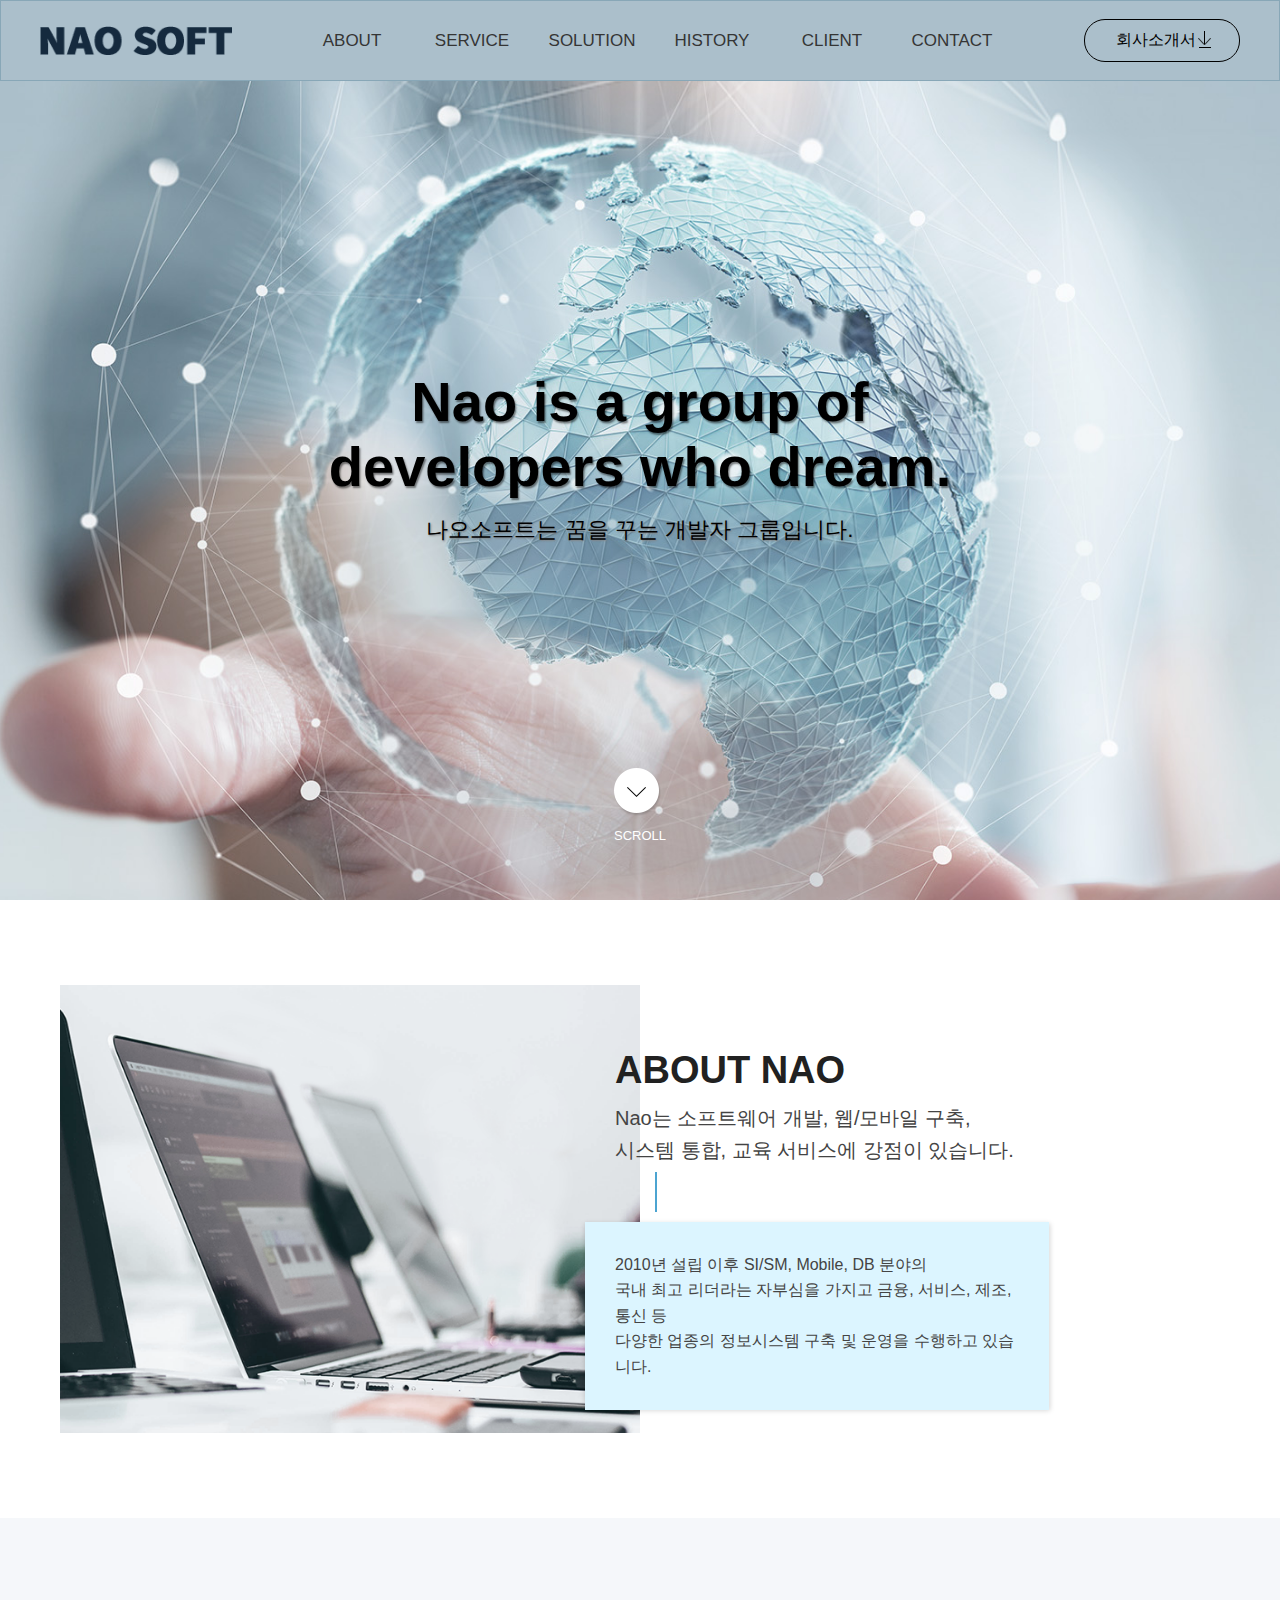
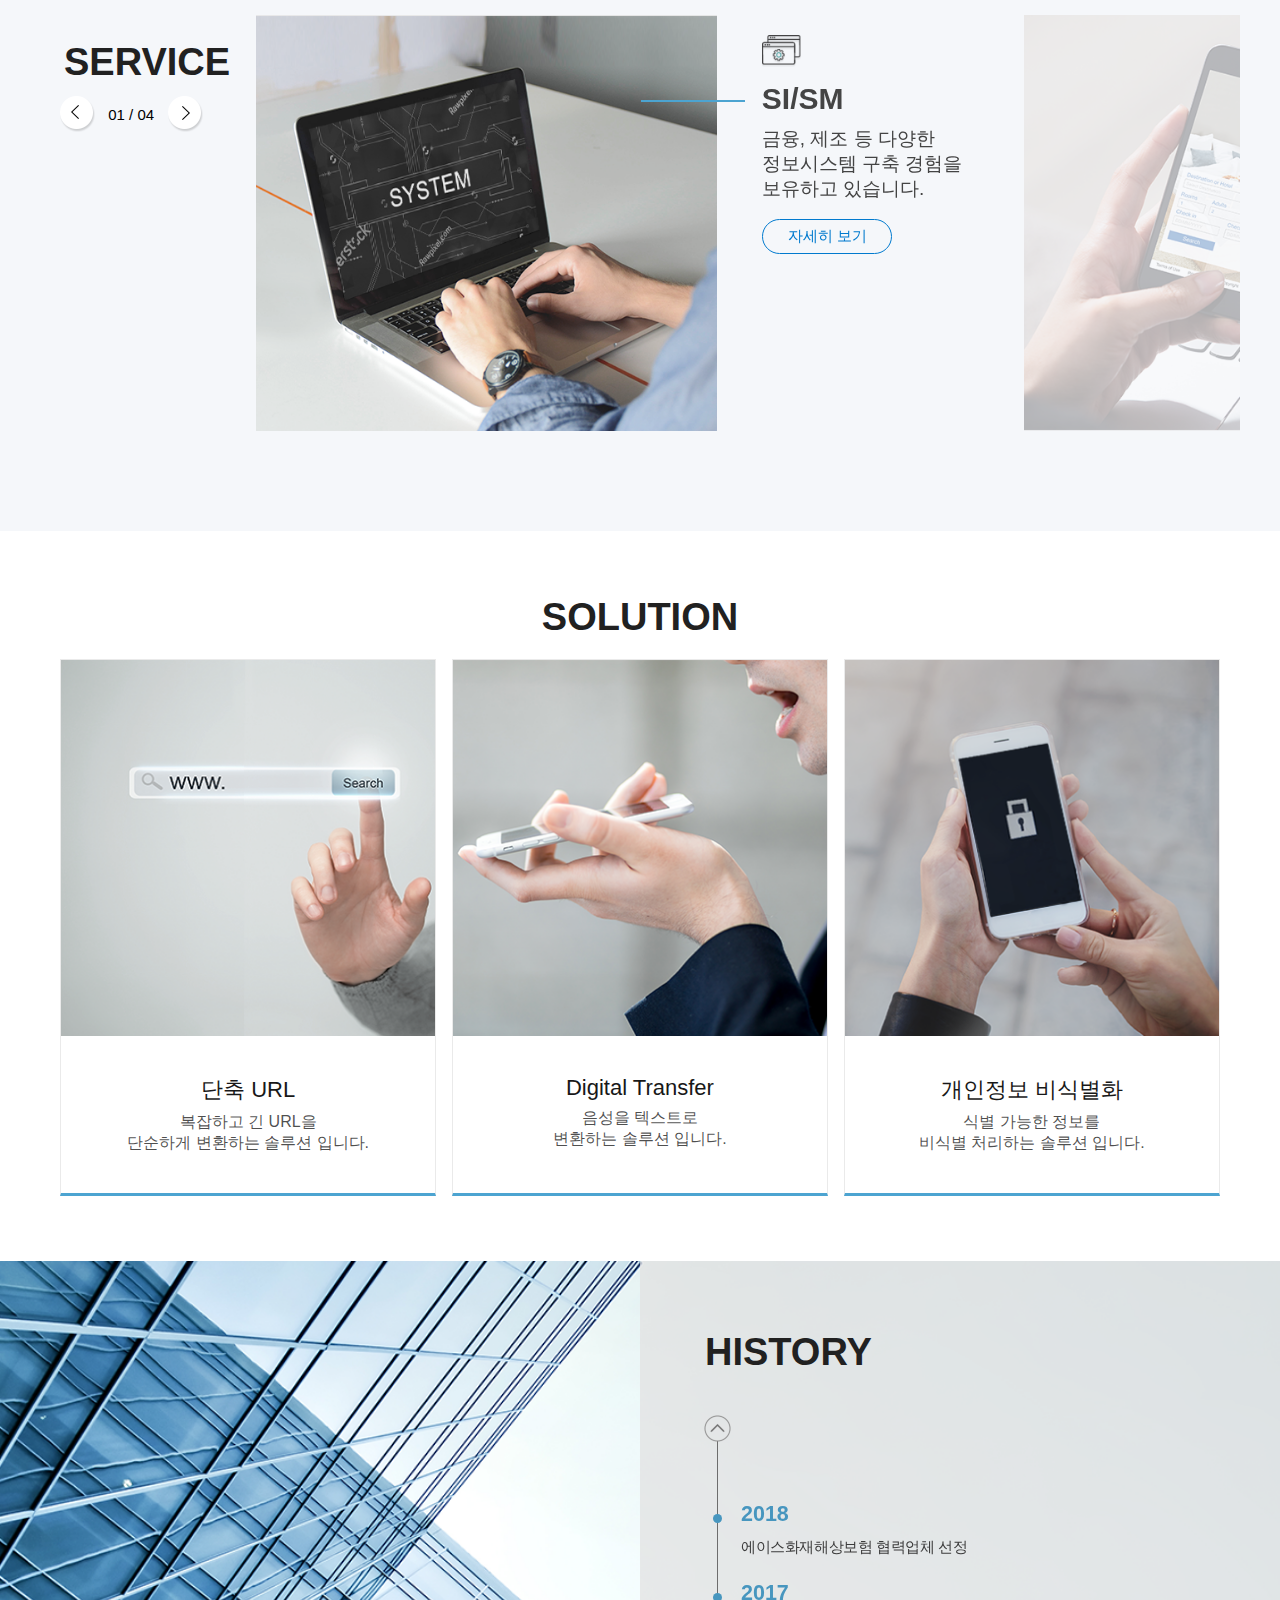
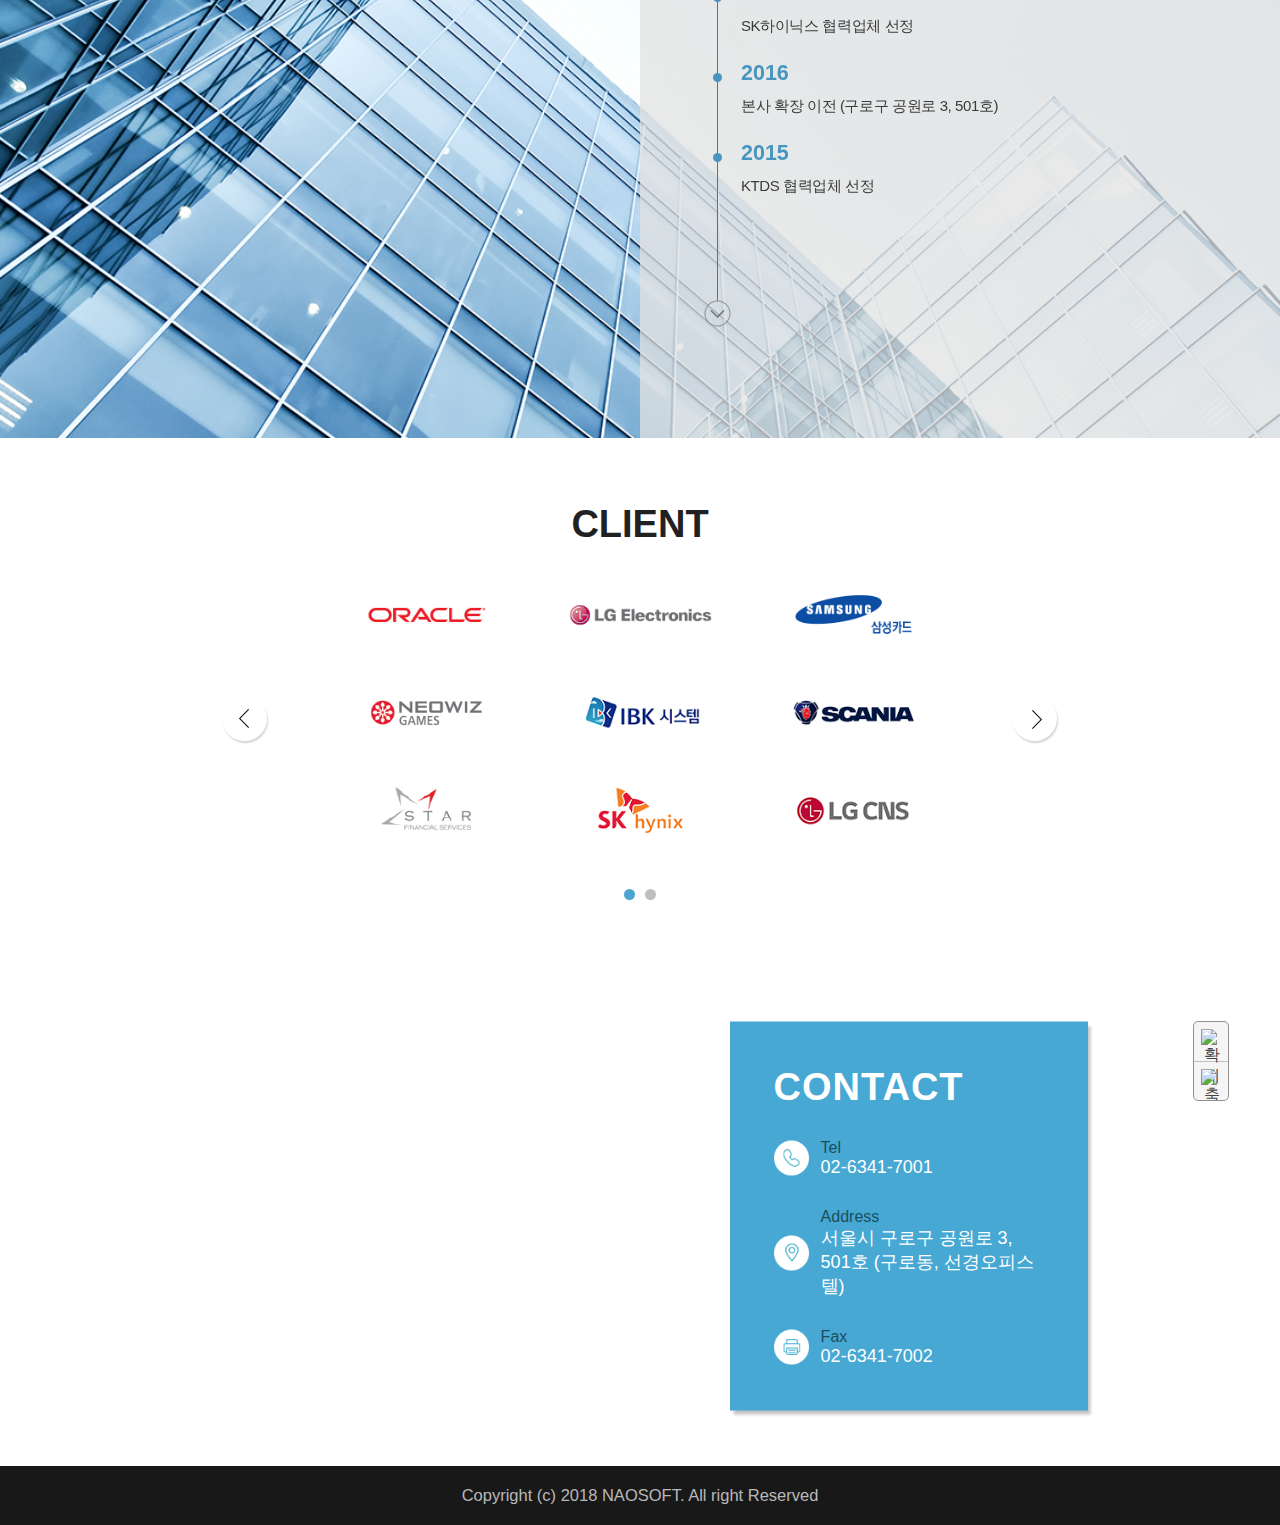
==== commit 9d5048eb: "history웹 슬라이드 조절" ====
--- a/index.html
+++ b/index.html
@@ -431,7 +431,7 @@
                           <p class="content">
                             IBK시스템 전략협력사 선정<br>
                             <span style="display: block; padding: 5px 0;"></span>
-                            S/W융합기술연구소 인정 <br>(한국산업기술진흥협회 :2014114393)
+                            S/W융합기술연구소 인정 <br>(한국산업기술진흥협회 : 2014114393)
                           </p>
                           <h5 class="year">2013</h5>
                           <p class="content">
--- a/css/style.css
+++ b/css/style.css
@@ -430,13 +430,14 @@
   bottom: -40px;
 }
 .history_item {
-  padding: 10% 0 10% 35px;
+  min-height: 460px;
+  padding: 45px 0 45px 35px;
 }
 .history_item:nth-child(2) {
-  padding: 0 0 3% 35px;
+  padding: 5px 0 5px 35px;
 }
 .history_item:nth-child(3) {
-  padding: 1% 0 0 35px;
+  padding: 27px 0 27px 35px;
 }
 .history_item .year {
   padding-top: 15px;
--- a/css/responsive.css
+++ b/css/responsive.css
@@ -259,7 +259,15 @@
     padding: 0;
   }
   .history_item {
-    padding: 40px 10px 40px 35px;  
+    padding: 3% 10px 3% 35px;  
+    outline: none;
+  }
+  .history_item:nth-child(2) {
+    padding: 3% 10px 3% 35px;  
+    outline: none;
+  }
+  .history_item:nth-child(3) {
+    padding: 3% 0 3% 35px;  
     outline: none;
   }
   .history_item::after {
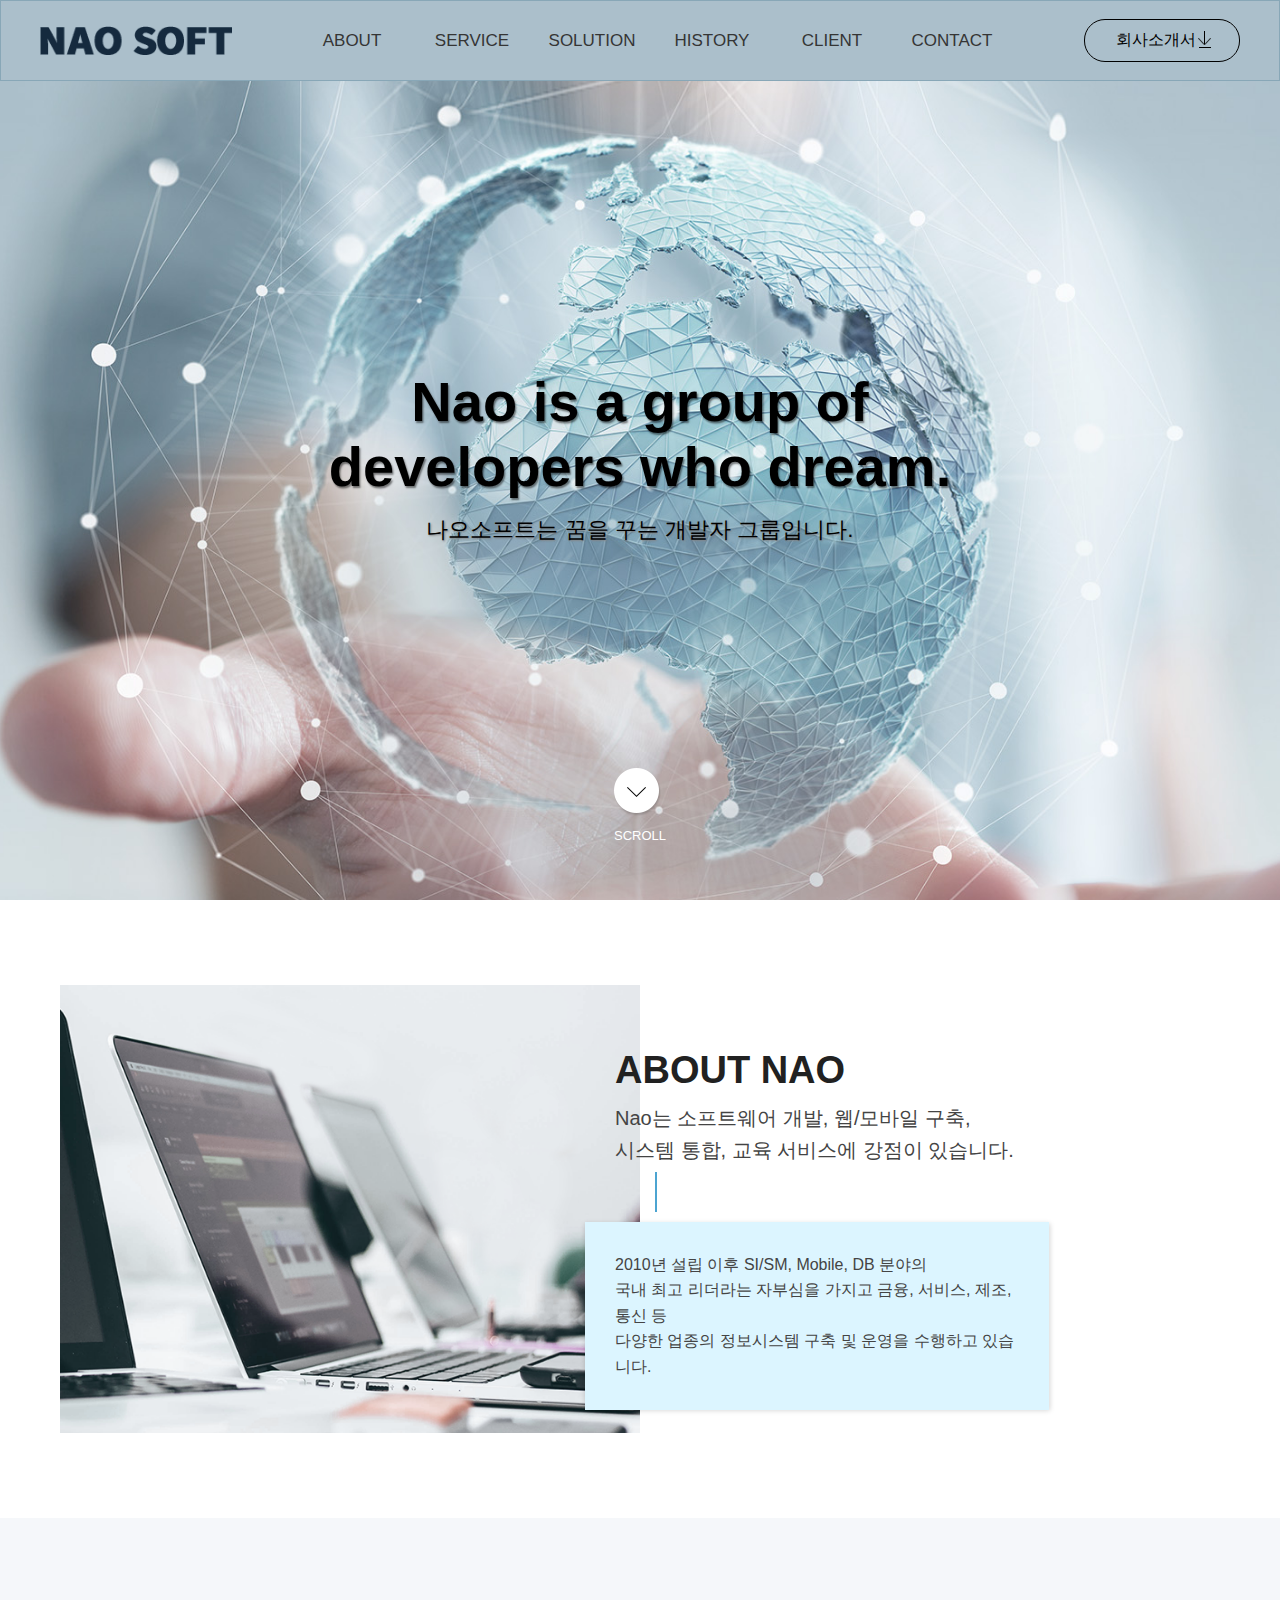
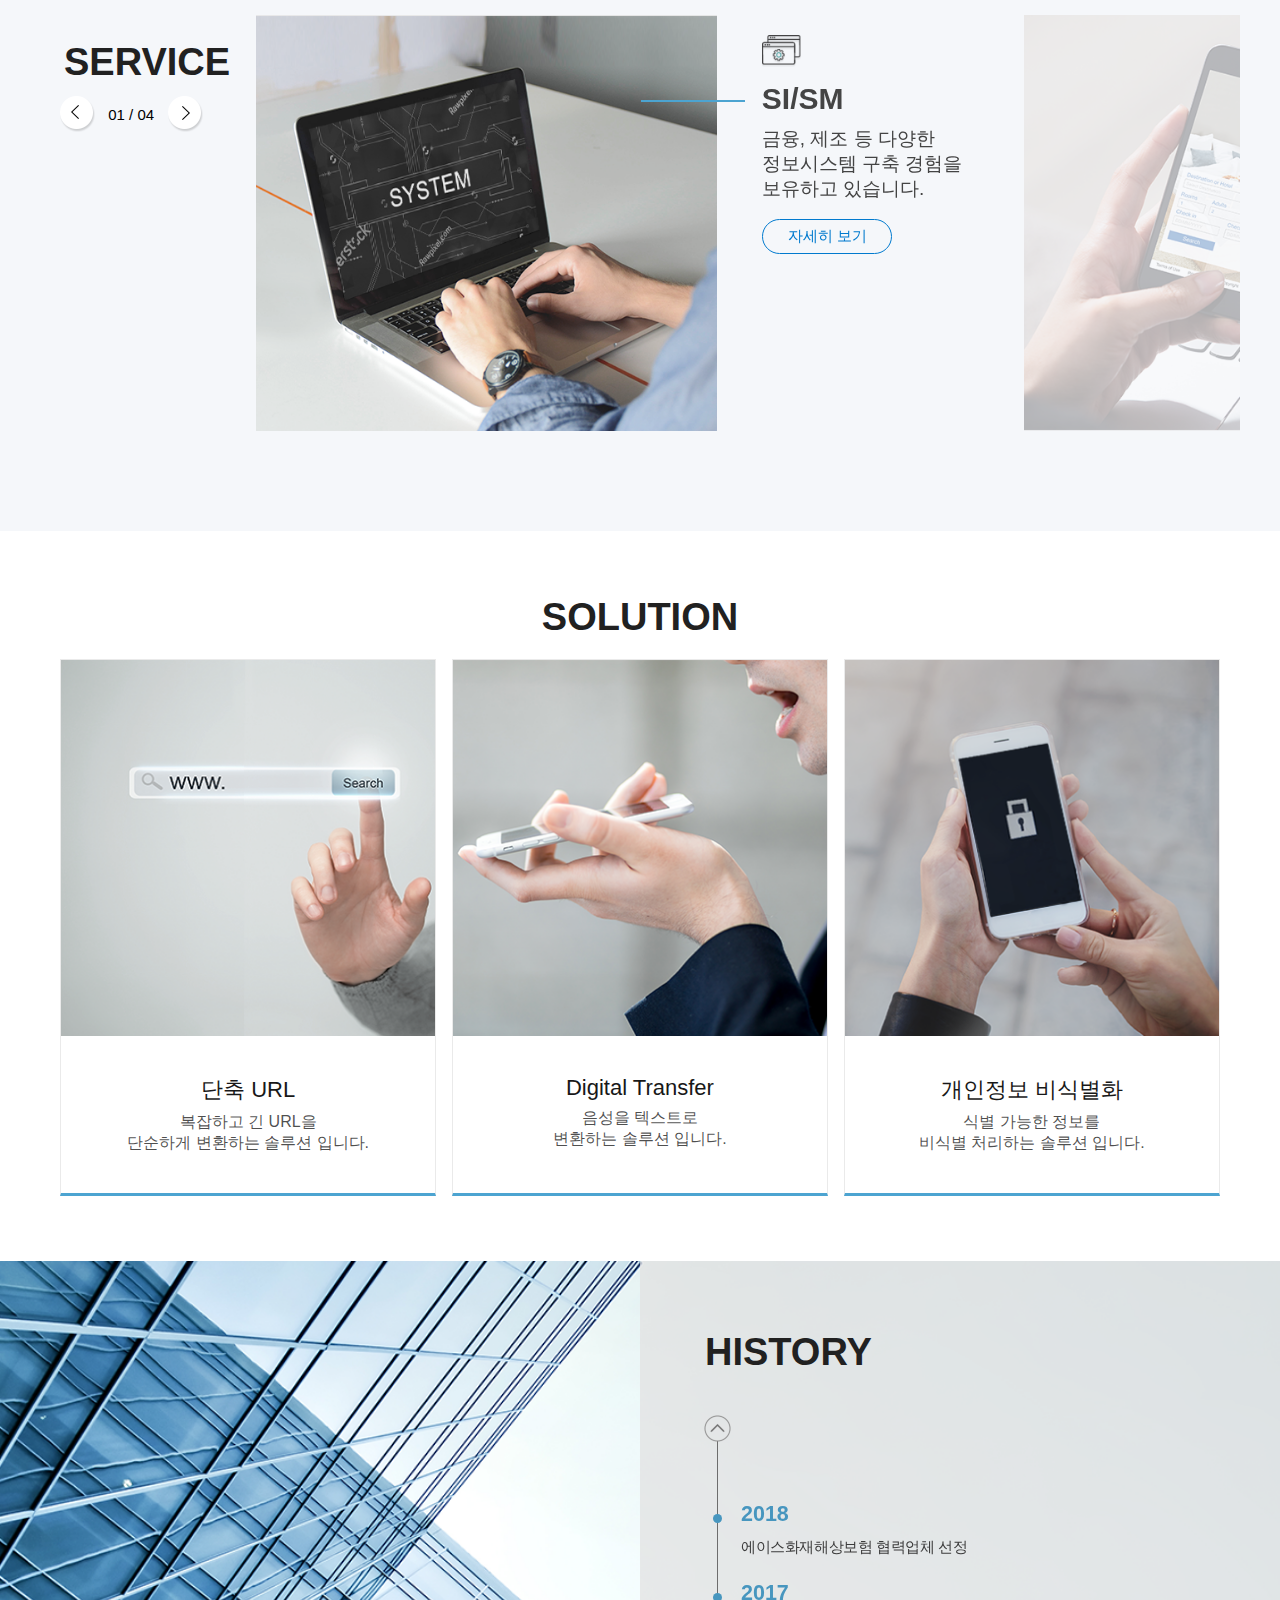
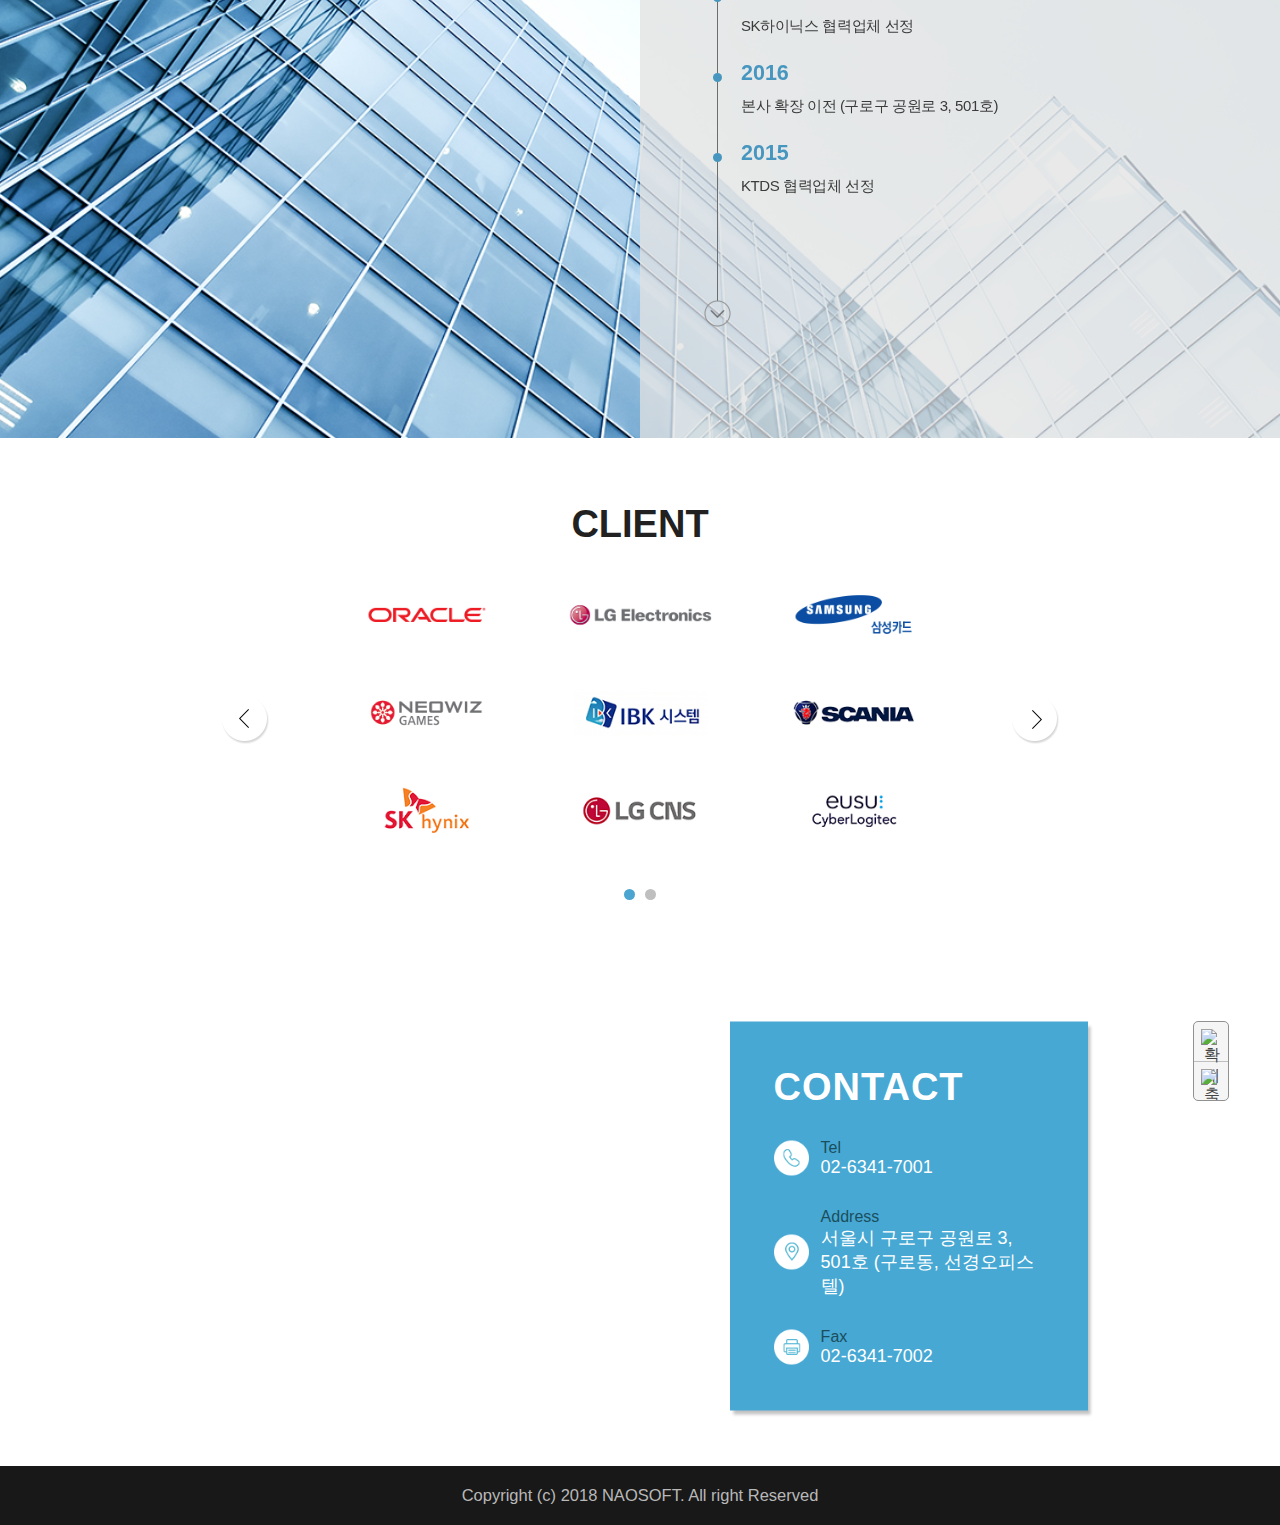
==== commit dfd0f182: "팝업창 x 버튼수정 클라이언트 영역 수정" ====
--- a/index.html
+++ b/index.html
@@ -123,9 +123,10 @@
         if (str != '') {
           if (type == 'service') {
             document.querySelector('#popups .main_tit').innerHTML = info[0];
-            document.querySelector('#popups .table_img').innerHTML = "<img class='is-desktop' src='" + info[1] +
-              "'alt=''>" +
-              "<img class='is-mobile' src='" + info[2] + "'alt=''>";
+            // document.querySelector('#popups .table_img').innerHTML = "<img class='is-desktop' src='" + info[1] +
+            //   "'alt=''>" +
+            //   "<img class='is-mobile' src='" + info[2] + "'alt=''>";
+            document.querySelector('#popups .table').innerHTML = "<iframe src='" + info[3] + "' frameborder='0'></iframe>";
           } else if (type == 'solution') {
             document.querySelector('#popups2 .main_tit').innerHTML = info[0];
             document.querySelector('.cont1').innerHTML = "<img class='is-desktop' src='" + info[1] + "'alt=''>" +
@@ -441,11 +442,11 @@
                           <p class="content">
                             한라대학교 산학협력 체결
                             <span style="display: block; padding: 5px 0;"></span>
-                            밴처기업 선정 (기술보증기금 : 20120105337) 
-                            <span style="display: block; padding: 5px 0;"></span>
-                            본사 확장 이전 <br>(구로구 구로동 106-4 선경오피스텔 406호) 
-                            <span style="display: block; padding: 5px 0;"></span>
-                            연구개발전담부서 인정 (한국산업기술진흥협회) 
+                            밴처기업 선정 (기술보증기금 : 20120105337)
+                            <span style="display: block; padding: 5px 0;"></span>
+                            본사 확장 이전 <br>(구로구 구로동 106-4 선경오피스텔 406호)
+                            <span style="display: block; padding: 5px 0;"></span>
+                            연구개발전담부서 인정 (한국산업기술진흥협회)
                             <span style="display: block; padding: 5px 0;"></span>
                             자본금 증자
                           </p>
@@ -498,16 +499,15 @@
                         <li><img src="images/client/neowiz.png" alt=""></li>
                         <li><img src="images/client/ibk.png" alt=""></li>
                         <li><img src="images/client/scania.png" alt=""></li>
-                        <li><img src="images/client/star.png" alt=""></li>
                         <li><img src="images/client/sk.png" alt=""></li>
                         <li><img src="images/client/lg_cns.png" alt=""></li>
+                        <li><img src="images/client/eusu.png" alt=""></li>
                       </ul>
                     </div>
                   </li>
                   <li class="client_item">
                     <div class="clients">
                       <ul class="flex_box">
-                        <li><img src="images/client/eusu.png" alt=""></li>
                         <li><img src="images/client/bicns.png" alt=""></li>
                         <li><img src="images/client/kimi.png" alt=""></li>
                         <li><img src="images/client/chemessen.png" alt=""></li>
@@ -567,12 +567,12 @@
     <div id="dim" class="is-mobile"></div>
     <div id="m_menu_list" class="is-mobile">
       <ul>
-        <li class="menu_li"><a href="#about">about</a></li>
-        <li class="menu_li"><a href="#service">service</a></li>
-        <li class="menu_li"><a href="#solution">solution</a></li>
-        <li class="menu_li"><a href="#history">history</a></li>
-        <li class="menu_li"><a href="#client">client</a></li>
-        <li class="menu_li"><a href="#contact">contact</a></li>
+        <li class="about menu_li"><a href="#about">about</a></li>
+        <li class="service menu_li"><a href="#service">service</a></li>
+        <li class="solution menu_li"><a href="#solution">solution</a></li>
+        <li class="history menu_li"><a href="#history">history</a></li>
+        <li class="client menu_li"><a href="#client">client</a></li>
+        <li class="contact menu_li"><a href="#contact">contact</a></li>
       </ul>
     </div>
     <a href="#" class="btn_top"> <img src="images/top_btn.png" alt="위로가기"></a>
@@ -585,9 +585,12 @@
       <p class="message">
         하단의 내용이외에도 다수<span class="service_type"></span>프로젝트들을 수행했습니다.
       </p>
-      <div class="table_img"></div>
-      <a href="#" class="pop_close"> <img src="images/close_btn.png" alt=""></a>
+      <div class="table">
+        <iframe src="service/edu_pop.html" frameborder="0"></iframe>
+      </div>
     </div>
+    <a href="#" class="pop_close is-desktop"> <img src="images/close_btn.png" alt=""></a>
+    <a href="#" class="pop_close is-mobile"> <img src="images/m_close_btn.png" alt=""></a>
   </div>
   <!-- end  popups service-->
 
@@ -610,8 +613,9 @@
           <img class="is-mobile" src="images/solution/info/m_privacy2.png" alt="">
         </div>
       </div>
-      <a href="#" class="pop_close"> <img src="images/close_btn.png" alt=""></a>
     </div>
+    <a href="#" class="pop_close is-desktop"> <img src="images/close_btn.png" alt=""></a>
+    <a href="#" class="pop_close is-mobile"> <img src="images/m_close_btn.png" alt=""></a>
   </div>
   <!-- en popups solution -->
 </body>
--- a/css/style.css
+++ b/css/style.css
@@ -656,7 +656,7 @@
   width: 85%;
   height: 87%;
   overflow: scroll;
-  padding: 45px 123px;
+  padding: 45px 95px;
   background: #fff;
   transform: translate(-50%,-50%);
   -webkit-transform: translate(-50%,-50%);
@@ -679,6 +679,14 @@
 }
 #popups .table_img img {
   width: 100%;
+}
+#popups .table {
+  width: 100%;
+  height: 100%;
+}
+#popups .table iframe {
+  width: 100%;
+  height: 100%;
 }
 /* end popups service */
 
@@ -754,12 +762,20 @@
 /* end popups solution */
 
 /* popups common */
-.pop_close {
-  position: absolute;
-  top:45px;
-  right: 50px;
-}
-.pop_close img {
+#popups_bg .pop_close {
+  position: fixed;
+  top: 10%;
+  right: 10%;
+}
+#popups_bg .pop_close img {
   max-width: 25px;
 }
+#popups_bg2 .pop_close {
+  position: fixed;
+  top: 10%;
+  right: 10%;
+}
+#popups_bg2 .pop_close img {
+  max-width: 25px;
+}
 /* end popups common */--- a/css/responsive.css
+++ b/css/responsive.css
@@ -261,6 +261,7 @@
   .history_item {
     padding: 3% 10px 3% 35px;  
     outline: none;
+    min-height: auto;
   }
   .history_item:nth-child(2) {
     padding: 3% 10px 3% 35px;  
@@ -407,9 +408,13 @@
     height: 75%;
     padding: 25px 15px;
   }
-  #popups .pop_close {
-    top: 28px;
-    right: 15px;
+  #popups_bg .pop_close {
+    top: 9%;
+    right: 5%;
+  }
+  #popups_bg2 .pop_close {
+    top: 4%;
+    right: 5%;
   }
   
   #popups2 {
@@ -420,10 +425,6 @@
     font-size: 14px;
     padding: 12px 0;
   }
-  #popups2 .pop_close {
-    top: 16px;
-    right: 18px;
-  }
   #popups2 .main_tit {
     padding: 10px 0 15px;
   }
